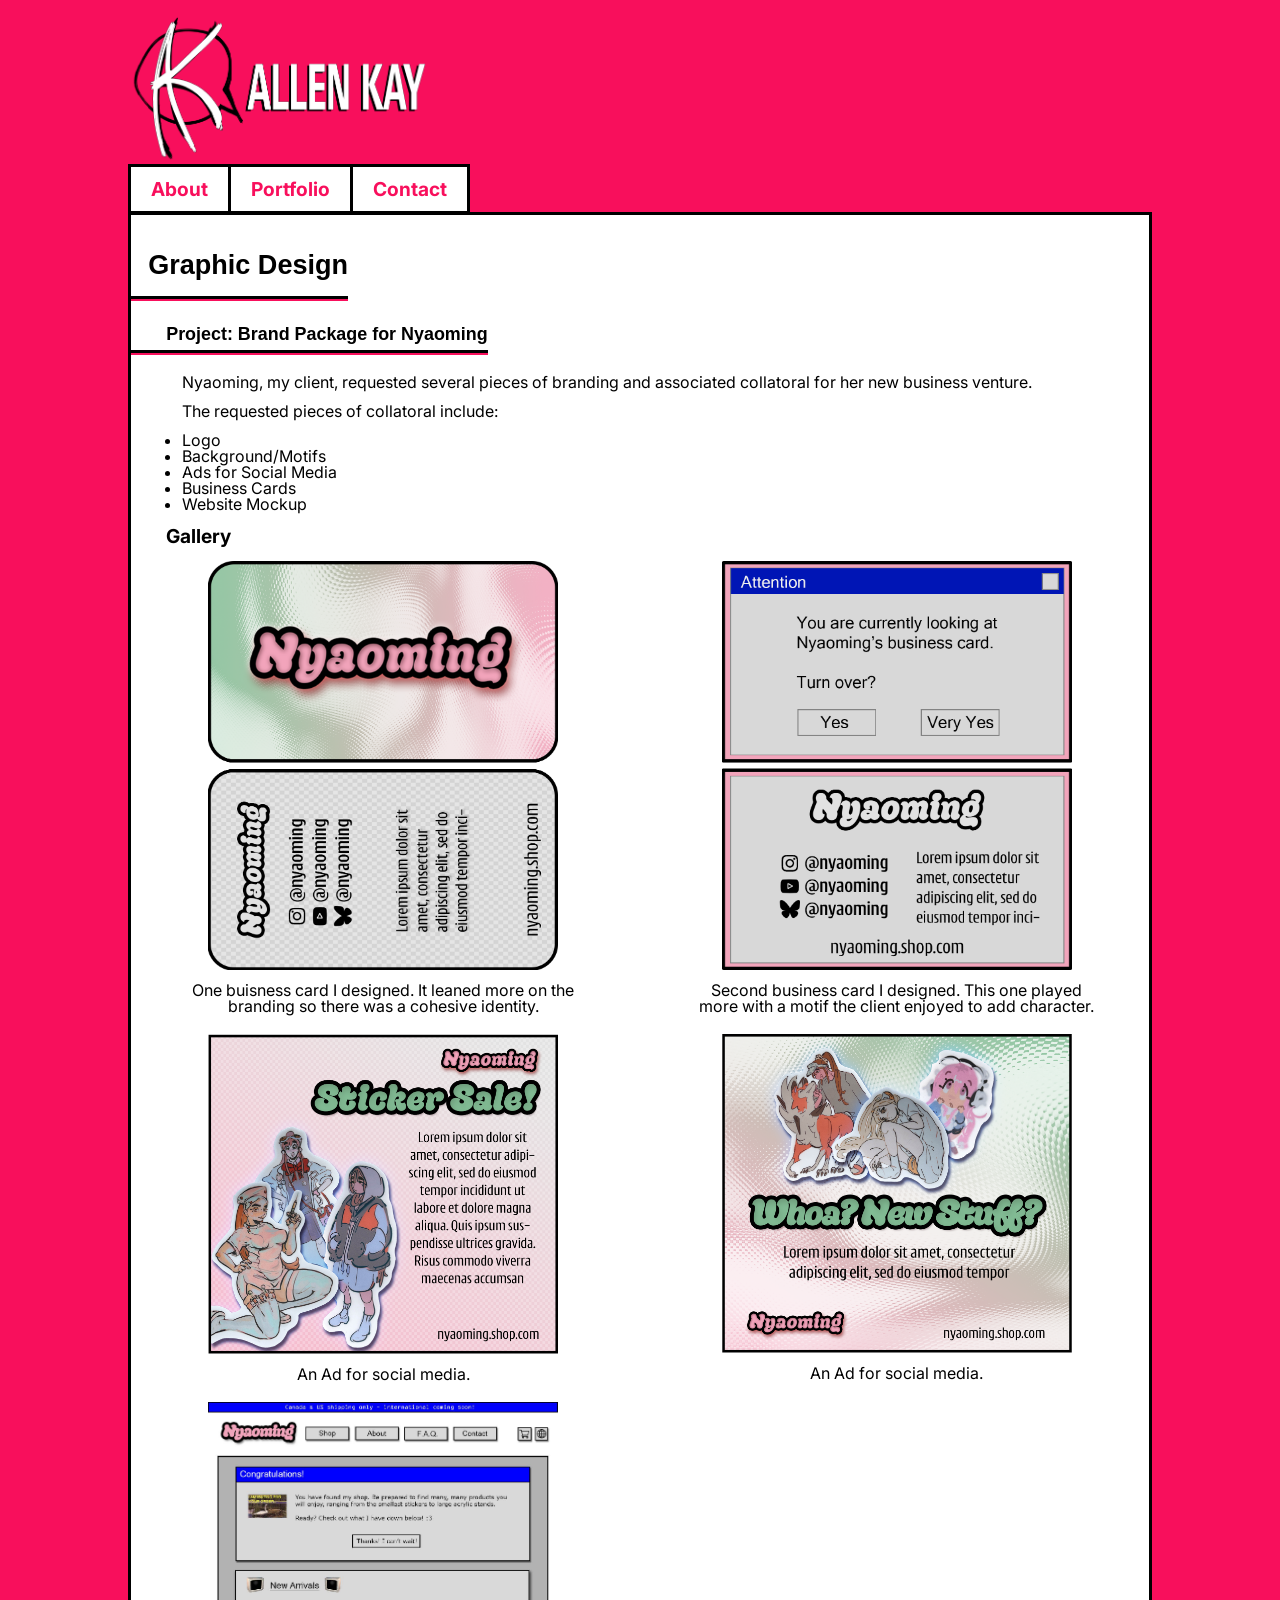
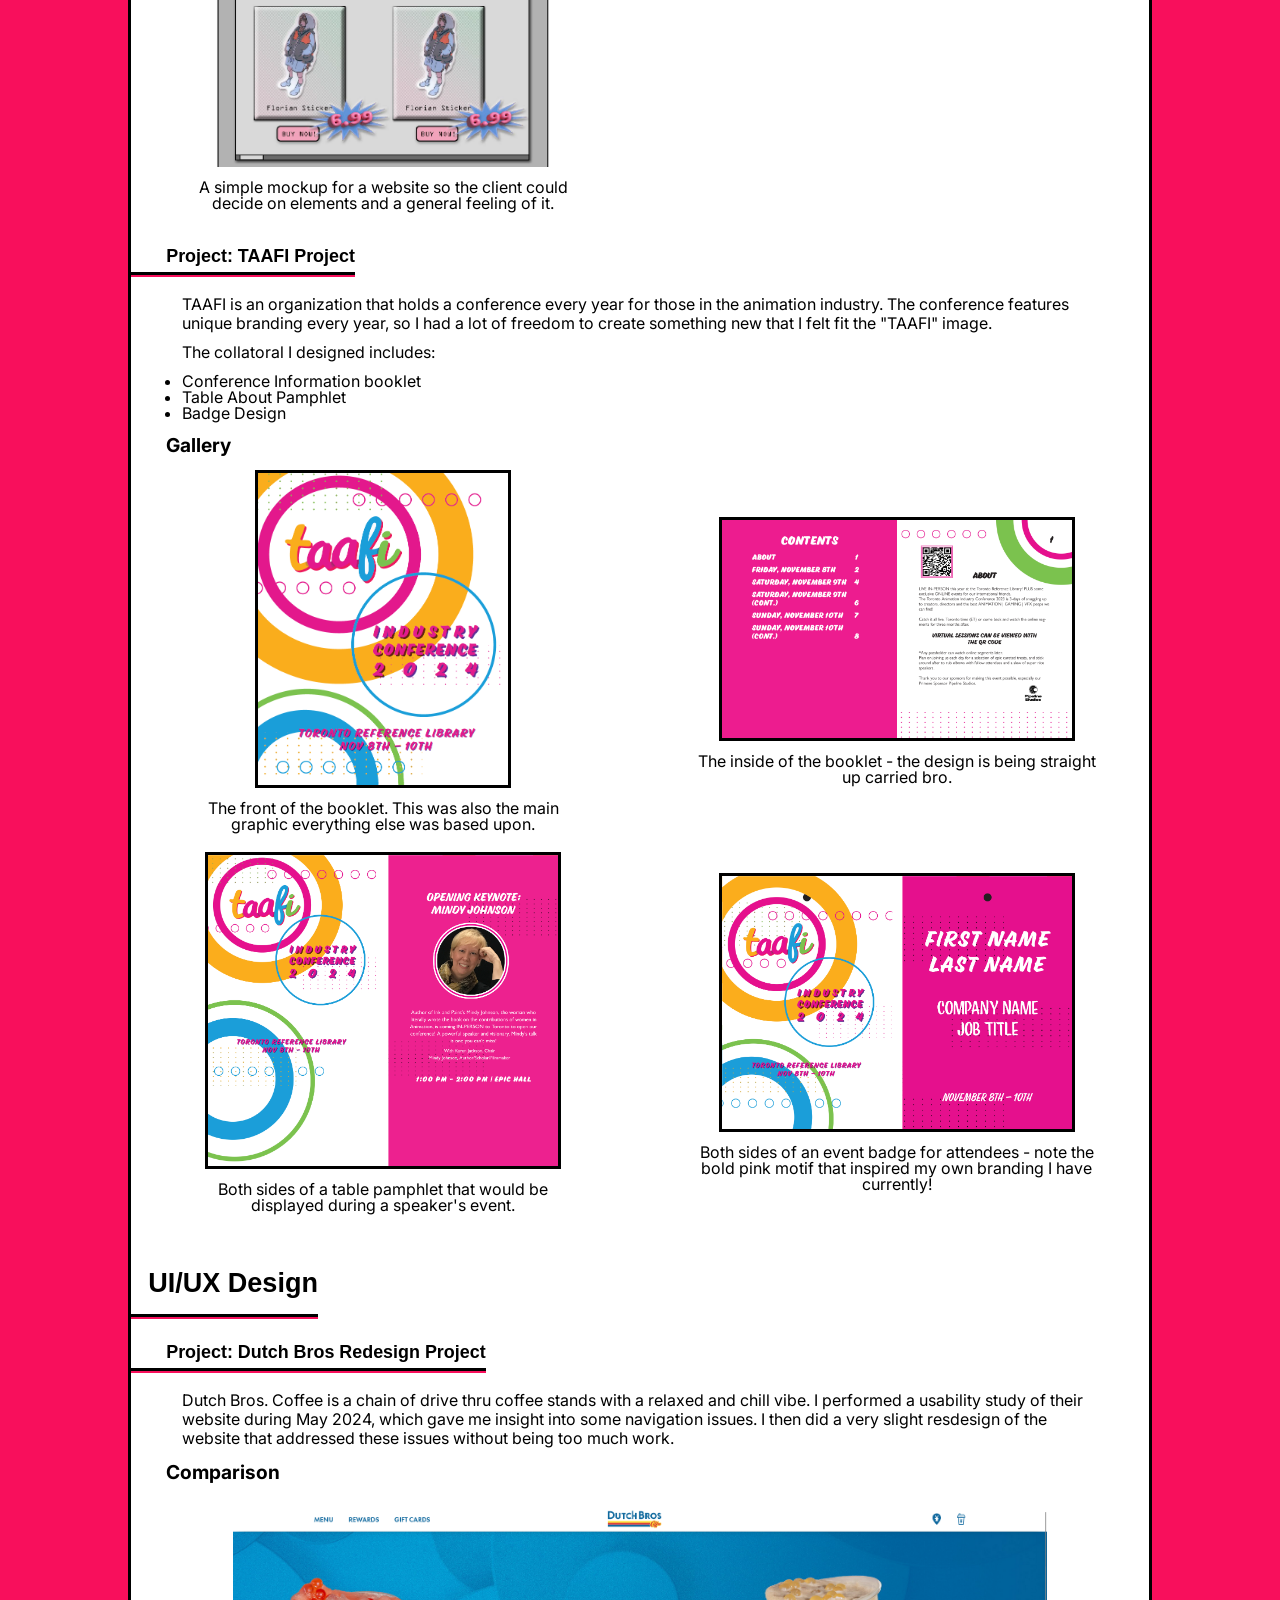
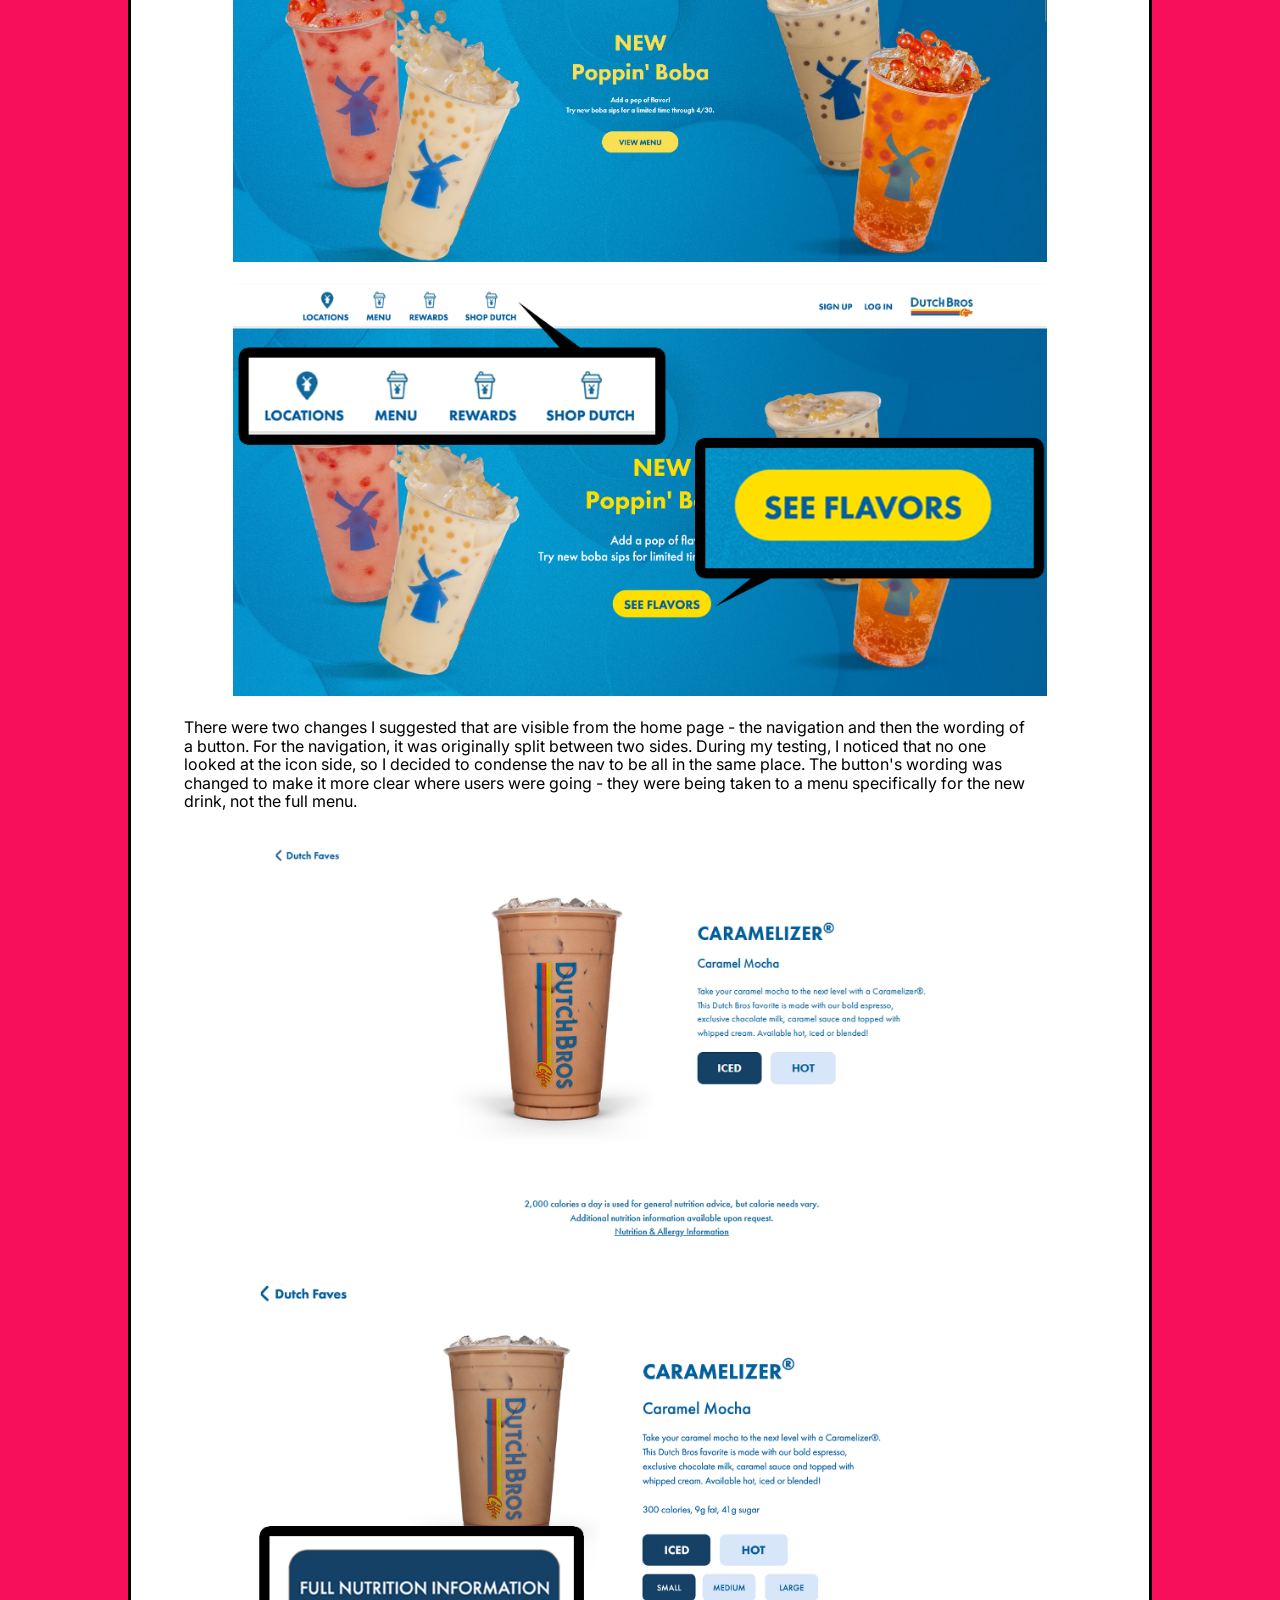
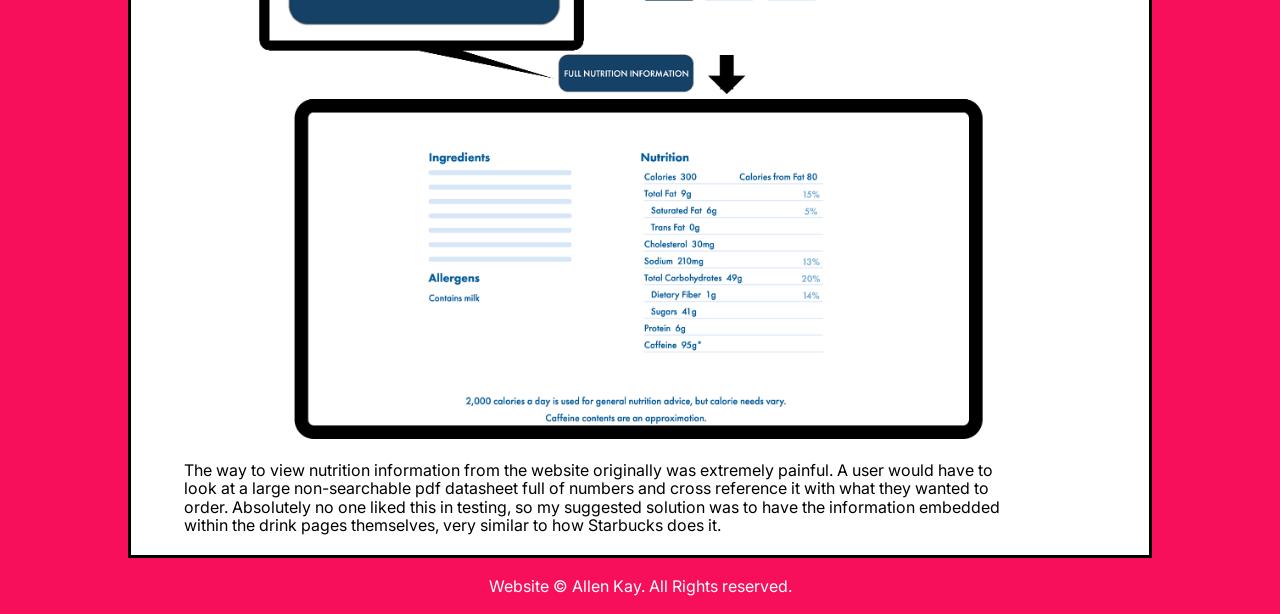
==== portfolio.html @ 6989e26c "updated look" ====
<!DOCTYPE html>
<html lang="en">

<head>
    <!-- basic meta tags -->
    <title>Allen's oKay Portfolio Site</title>
    <meta charset="utf-8">
    <meta name="viewport" content="width=device-width, initial scale=1.0">
    <meta name="author" content="allen jordan">
    <meta name="copyright" content="allen jordan">
    <meta name="date" content="December 5th, 2025">
    <!-- SEO meta tags -->
    <meta name="description" content="Hi! My name is Allen Kay, and this is my portfolio site. Thanks for looking!">
    <meta name="url" content="">
    <meta name="robots" content="noindex, nofollow">
    <!-- OG tags -->
    <meta property="og:url" content="">
    <meta property="og:type" content="article">
    <meta property="og:title" content="Allen's Portfolio">
    <meta property="og:description"
        content="Hi! My name is Allen Kay, and this is my portfolio site. Thanks for looking!">
    <!-- links -->
    <link href="styles.css" rel="stylesheet">
    <link href="images/favicon.png" rel="icon" type="image/x-icon">
</head>

<body>
    <h1>Allen's oKayy Portfolio Site</h1>
    <header>
        <nav>
            <a href="index.html"><img src="images/Logo.png" alt="text logo that reads allen kay"></a>
            <ul id="headerButtons">
                <li> <a href="index.html">About</a></li>
                <li><a href="portfolio.html">Portfolio</a></li>
                <li><a href="contact.html">Contact</a></li>
            </ul>
        </nav>
    </header>
    <main>
        <section id="graphicDesign">
            <button class="BigBoy">
                <h2>Graphic Design</h2>
            </button>
            <section id="Nyaoming" class="portfolio">
                <button class="SmallBoy">
                    <h3>Project: Brand Package for Nyaoming</h3>
                </button>
                <div class="projCon">
                    <p>Nyaoming, my client, requested several pieces of branding and associated collatoral for her new
                        business venture.</p>
                    <p>The requested pieces of collatoral include:</p>
                    <ul>
                        <li>Logo</li>
                        <li>Background/Motifs</li>
                        <li>Ads for Social Media</li>
                        <li>Business Cards</li>
                        <li>Website Mockup</li>
                    </ul>
                    <section>
                        <h4>Gallery</h4>
                        <div class="gallery" id="nyaGallery">
                            <figure id="B1">
                                <img src="images/Business1by2.png"
                                    alt="Front and back side of a buisness card for Nyaoming.">
                                <figcaption>One buisness card I designed. It leaned more on the branding so there was a
                                    cohesive identity.</figcaption>
                            </figure>
                            <figure id="B2">
                                <img src="images/Business2by2.png"
                                    alt="Front and back side of a buisness card for Nyaoming.">
                                <figcaption>Second business card I designed. This one played more with a motif the
                                    client
                                    enjoyed to add character.</figcaption>
                            </figure>
                            <figure id="AD1">
                                <img src="images/ad1.png"
                                    alt="an ad for social media showcasing stickers and declaring a sale.">
                                <figcaption> An Ad for social media.</figcaption>
                            </figure>
                            <figure>
                                <img src="images/ad2.png"
                                    alt="an ad for social media showcasing stickers and declaring a sale">
                                <figcaption>An Ad for social media.</figcaption>
                            </figure>
                            <figure>
                                <img src="images/WebsiteNya.png" alt="a mockup of a simple website">
                                <figcaption>A simple mockup for a website so the client could decide on elements and a
                                    general feeling of it.</figcaption>
                            </figure>
                        </div>
                    </section>
                </div>
            </section>
        </section>
        <section id="TAAFI" class="portfolio">
            <button class="SmallBoy">
                <h3>Project: TAAFI Project</h3>
            </button>
            <div class="projCon">
                <p>TAAFI is an organization that holds a conference every year for those in the animation industry.
                    The conference features unique branding every year, so I had a lot of freedom to create
                    something new that I felt fit the "TAAFI" image.</p>
                <p>The collatoral I designed includes:</p>
                <ul>
                    <li>Conference Information booklet</li>
                    <li>Table About Pamphlet</li>
                    <li>Badge Design</li>
                </ul>
                <section>
                    <h4>Gallery</h4>
                    <div class="gallery" id="taafi">
                        <figure id="taafiFront">
                            <img src="images/frontTaafi.png"
                                alt="An image featuring colorful graphics advertising TAAFI's 2024 industry conference.">
                            <figcaption> The front of the booklet. This was also the main graphic everything else
                                was based upon.</figcaption>
                        </figure>
                        <figure id="taafiInside">
                            <img src="images/taffiinside.png"
                                alt="inside of a booklet. there's information for TAAFI's industry conference on the pages">
                            <figcaption>The inside of the booklet - the design is being straight up carried bro.
                            </figcaption>
                        </figure>
                        <figure>
                            <img src="images/tablepam.png"
                                alt="two images showing both sides of a table pamphlet for TAAFI">
                            <figcaption>Both sides of a table pamphlet that would be displayed during a speaker's
                                event.</figcaption>
                        </figure>
                        <figure>
                            <img src="images/badged.png"
                                alt="two sides of an event badge. one side has colorful circles, while the other side is a bold pink with white sample text.">
                            <figcaption>Both sides of an event badge for attendees - note the bold pink motif that
                                inspired my own branding I have currently!</figcaption>
                        </figure>
                    </div>
                </section>
            </div>
        </section>
        <section id="UIDesign">
            <button class="BigBoy">
                <h2>UI/UX Design</h2>
            </button>
            <section id="dutchBros" class="portfolio">
                <button class="SmallBoy">
                    <h3>Project: Dutch Bros Redesign Project</h3>
                </button>
                <div class="projCon">
                    <p>Dutch Bros. Coffee is a chain of drive thru coffee stands with a relaxed and chill vibe. I
                        performed
                        a usability study of their website during May 2024, which gave me insight into some navigation
                        issues. I then did a very slight resdesign of the website that addressed these issues without
                        being
                        too much work.</p>
                    <section>
                        <h4>Comparison</h4>
                        <div class="comparison" id="dutchBrosComp">
                            <figure id="og1">
                                <img src="images/OgDutch1.png"
                                    alt="Screenshot of the original Dutch Bros website, April 2024. It features the navigation and a large picture advertising popping boba.">
                                <img src="images/DutchEdit11 copy.png"
                                    alt="Screenshot of an edited version of the above screenshot.">
                                <figcaption>There were two changes I suggested that are visible from the home page - the
                                    navigation and then the wording of a button. For the navigation, it was originally
                                    split
                                    between two sides. During my testing, I noticed that no one looked at the icon side,
                                    so
                                    I decided to condense the nav to be all in the same place. The button's wording was
                                    changed to make it more clear where users were going - they were being taken to a
                                    menu
                                    specifically for the new drink, not the full menu. </figcaption>
                            </figure>
                            <figure>
                                <img src="images/ogDutch22.png"
                                    alt="Screenshot of the original Dutch Bros website, April 2024. It features their drink the Caramelizer.">
                                <img src="images/DutchEdit222.png"
                                    alt="Screenshot of an edited version of the above screenshot. It features new options for selecting buttons underneath the Caramelizer.">
                                <figcaption>The way to view nutrition information from the website originally was
                                    extremely
                                    painful. A user would have to look at a large non-searchable pdf datasheet full of
                                    numbers and cross reference it with what they wanted to order. Absolutely no one
                                    liked
                                    this in testing, so my suggested solution was to have the information embedded
                                    within
                                    the drink pages themselves, very similar to how Starbucks does it.</figcaption>
                            </figure>
                        </div>
                    </section>
                </div>
            </section>
        </section>
    </main>
    <footer>
        <small>Website © Allen Kay. All Rights reserved.</small>
    </footer>
</body>

</html>
---- styles.css ----
/* import fonts */
@import url('https://fonts.googleapis.com/css2?family=Inter:ital,opsz,wght@0,14..32,100..900;1,14..32,100..900&display=swap');


/* http://meyerweb.com/eric/tools/css/reset/ 
   v2.0 | 20110126
   License: none (public domain)
*/

html,
body,
div,
span,
applet,
object,
iframe,
h1,
h2,
h3,
h4,
h5,
h6,
p,
blockquote,
pre,
a,
abbr,
acronym,
address,
big,
cite,
code,
del,
dfn,
em,
img,
ins,
kbd,
q,
s,
samp,
small,
strike,
strong,
sub,
sup,
tt,
var,
b,
u,
i,
center,
dl,
dt,
dd,
ol,
ul,
li,
fieldset,
form,
label,
legend,
table,
caption,
tbody,
tfoot,
thead,
tr,
th,
td,
article,
aside,
canvas,
details,
embed,
figure,
figcaption,
footer,
header,
hgroup,
menu,
nav,
output,
ruby,
section,
summary,
time,
mark,
audio,
video {
    margin: 0;
    padding: 0;
    border: 0;
    font-size: 100%;
    font: inherit;
    vertical-align: baseline;
}

/* HTML5 display-role reset for older browsers */
article,
aside,
details,
figcaption,
figure,
footer,
header,
hgroup,
menu,
nav,
section {
    display: block;
}

body {
    line-height: 1;
}

ol,
ul {
    list-style: none;
}

blockquote,
q {
    quotes: none;
}

blockquote:before,
blockquote:after,
q:before,
q:after {
    content: '';
    content: none;
}

table {
    border-collapse: collapse;
    border-spacing: 0;
}

/* end of reset */

/* start of my code */

/* universal styles */

/* base styles */
:root {
    --white: white;
    --pink: #f80f5c;
}

html {
    font-family: "Inter", sans-serif;
}

h1 {
    visibility: hidden;
    height: 0;
    width: 0;
}

/* body styles */

body {
    background-color: var(--pink);
}

main {
    background-color: var(--white);
    border: 3px black solid;
    margin: -3px auto 0 auto;
}

/* header styles */

#headerButtons {
    display: flex;
    flex-direction: row;
}

#headerButtons li:nth-of-type(2) {
    margin: 0 -3px;
}

#headerButtons li a {
    color: var(--pink);
    text-decoration: none;
    font-weight: bold;
    background-color: var(--white);
    padding: 10px 20px;
    border: solid 3px black;
    transition: all 0.3s;
}


/* header pseudo styles */

#headerButtons li a:hover {
    background-color: var(--pink);
    color: var(--white);
}

#headerButtons li a:focus {
    background-color: var(--pink);
    color: var(--white);
}

#headerButtons li a:target {
    background-color: var(--pink);
    color: var(--white);
}

/* main content styles */

h2 {
    font-weight: bold;
    color: black;
}

/* Portfolio Specific */

.portfolio p {
    text-align: left;
    max-width: none;
}

/* Buttons */

/* drop down buttons */
.BigBoy,
.SmallBoy {
    background-color: white;
    border: none;
    display: block;
    font-weight: bold;
    cursor: pointer;
    border-bottom: black solid 3px;
    filter: drop-shadow(0px 2px 0px var(--pink));
}

.BigBoy {
    font-size: 1.3em;
    padding: 5px 0 5px 25px;
    margin: 20px 0;
}

.SmallBoy {
    font-size: 1.12em;
    padding: 5px 0 5px 40px;
    margin: 20px 0;
}

/* contact button */

#contact button {
    color: var(--pink);
    background-color: var(--white);
    border: 3px black solid;
    font-weight: bold;
    font-size: 1.2em;
    padding: 10px 20px;
    cursor: pointer;
    transition: all 0.2s;
    display: block;
    margin: 0 auto;
}

#contact button:hover {
    background-color: var(--pink);
    color: var(--white);
}

/* contact social a */

#contact .social {
    transition: all 0.2s;
}

#contact .social:hover {
    filter: drop-shadow(3px 3px 0 var(--pink))
}

/* list elements */

main ul {
    margin: 0 auto;
    display: flex;
    flex-direction: column;
    align-items: left;
}

main li {
    list-style-type: disc;
    list-style-position: outside;
    margin-left: 300px;
}

/* gallery */

h4 {
    font-size: 1.2em;
    margin: 15px 0 15px 50px;
    font-weight: bold;
}

/* gallery styles */

.gallery {
    display: grid;
    grid-template-columns: auto auto;
    grid-template-rows: auto auto auto;
    justify-items: center;
    align-items: center;
}

#TAAFI img {
    border: 3px solid black;
}


/* comparison styles */


.comparison figure {
    margin: 0 auto;
}

.comparison img {
    max-width: 100%;
    border-bottom: 0;
}

.comparison figure img {
    padding: 10px 0;

}

.comparison figcaption {
    text-align: left;
    padding: 10px 20px 20px 0;
    line-height: 1.15;
    margin-left: -6%;
}


/* footer styles */

footer {
    text-align: center;
    color: var(--white);
}

/* Portfolio Button Functionality */

/* .portfolio {
    display: none;
}

.projCon {
    display: none;
} */


/* mobile styles */

@media screen and (width <=550px) {

    /* header styles */
    /* nav styles */

    nav {
        min-width: 300px;
        max-width: 400px;
        margin: 0 auto;
        display: flex;
        flex-direction: column;
    }

    /* nav button styles */

    img[src="images/Logo.png"] {
        max-width: 100%;
        margin: 15px auto;
    }

    #headerButtons {
        margin: 0 auto;
    }

    #headerButtons li a {
        font-size: 1.2em;
    }

    /* main styles */

    main {
        min-width: 350px;
        max-width: 410px;
        margin-top: 12px;
    }

    #about,
    #contact {
        display: flex;
        flex-direction: column-reverse;
    }

    #aboutT,
    #contactT {
        padding: 10px;
    }

    h2 {
        font-size: 1.3em;
        max-width: 350px;
        margin: 10px auto;
    }

    p {
        max-width: 350px;
        margin: 10px auto;
        line-height: 1.2em;
    }

    /* about & contact img styles */

    #about img,
    #contact img {
        margin: 20px auto;
        width: 90%;
    }

    #socialink {
        display: flex;
        align-items: center;
        justify-content: center;
    }

    #contact .social {
        width: 75px;
        padding: 0 10px;
    }

    /* Buttons */

    /* idk man what bunnton is this again  */

    #contact button {
        color: var(--pink);
        background-color: var(--white);
        border: 3px black solid;
        font-weight: bold;
    }

    /* Case study content */

    .portfolio p {
        text-align: left;
        margin: 10px 0 10px 50px;
    }

    /* list elements */

    main li {
        margin-left: 65px;
    }

    /* gallery content */

    .gallery {
        display: flex;
        flex-direction: column;
    }

    .gallery figure {
        width: 90%;
        padding: 10px;
    }

    figcaption {
        padding: 5px;
        text-align: center;
    }

    .gallery img {
        width: 100%;
    }

    /* comparison styles */

    .comparison figcaption {
        margin-left: 50px;
    }

    /* footer styles */

    footer {
        padding: 20px 0;
    }

}

/* Medium Styles */

@media screen and (width >=551px) and (width <=1000px) {

    /* header styles */
    /* nav styles */

    nav {
        min-width: 300px;
        max-width: 400px;
        margin: 0 auto;
        display: flex;
        flex-direction: column;
    }

    /* nav button styles */

    img[src="images/Logo.png"] {
        max-width: 100%;
        margin: 15px auto;
    }

    #headerButtons {
        margin: 0 auto;
    }

    #headerButtons li a {
        font-size: 1.2em;
    }

    /* main styles */

    main {
        min-width: 400px;
        max-width: 800px;
        margin-top: 12px;
    }

    #about,
    #contact {
        display: flex;
        flex-direction: row-reverse;
    }

    #aboutT,
    #contactT {
        padding: 7%;
    }

    h2 {
        font-size: 1.3em;
        max-width: 350px;
        margin: 10px auto;
    }

    p {
        max-width: 350px;
        margin: 10px auto;
        line-height: 1.2em;
    }

    /* about & contact img styles */

    #about img,
    #contact img {
        margin: 20px auto;
        width: 90%;
    }

    #contact img {
        max-height: 450px;
    }

    #socialink {
        display: flex;
        flex-direction: row;
        align-items: center;
        justify-content: center;
    }

    #contact #socialink img {
        width: 75px;
        margin: 10px;
    }

    /* portfolio styles */

    /* p styles */

    .portfolio p {
        text-align: left;
        max-width: none;
        width: 90%;
    }

    /* list elements */

    main ul {
        width: 90%;
    }

    main li {
        margin: 0;
    }

    /* gallery */

    h4 {
        margin-left: 35px;
    }

    .gallery {
        grid-gap: 10px;
    }

    figure {
        width: 80%;
        text-align: center;
    }

    figcaption {
        padding: 10px 0;
    }

    .gallery img {
        width: 250px;
    }

    #taafiFront img {
        width: 200px;
    }

    /* footer styles */

    footer {
        padding: 20px 0;
    }

}

/* Desktop Styles */

@media screen and (width >=1001px) {

    /* header styles */
    /* nav styles */

    /* nav button styles */

    img[src="images/Logo.png"] {
        width: 300px;
        margin: 15px 0 15px 10%;
    }

    #headerButtons {
        margin-left: 10%;
    }

    #headerButtons li a {
        font-size: 1.2em;
    }

    /* main styles */

    main {
        min-width: 500px;
        max-width: 79.5%;
        margin-top: 13px;
    }

    #about,
    #contact {
        display: flex;
        flex-direction: row-reverse;
    }

    #aboutT,
    #contactT {
        padding: 7%;
    }

    h2 {
        font-size: 1.3em;
        max-width: 350px;
        margin: 10px auto;
    }

    p {
        max-width: 350px;
        margin: 10px auto;
        line-height: 1.2em;
    }

    /* about & contact img styles */

    #about img,
    #contact img {
        margin: 20px auto;
        width: 90%;
        max-width: 500px;
    }

    #socialink {
        display: flex;
        flex-direction: row;
        align-items: center;
        justify-content: center;
    }

    #contact #socialink img {
        width: 75px;
        margin: 10px;
    }

    /* social media buttons */

    /* portfolio stuff */

    /* Buttons */

    .BigBoy {
        padding-left: 17px;
    }

    .SmallBoy {
        padding-left: 35px;
    }

    /* list items */

    main ul {
        width: 90%;
    }

    main li {
        margin: 0;
    }

    /* the paragraph. */

    .portfolio p {
        width: 90%;
    }

    /* gallery */

    h4 {
        margin-left: 35px;
    }

    .gallery {
        grid-gap: 10px;
    }

    figure {
        width: 80%;
        text-align: center;
    }

    figcaption {
        padding: 10px 0;
    }

    .gallery img {
        width: 350px;
    }
    
    #taafiFront img {
        width: 250px;
    }

    /* footer styles */

    footer {
        padding: 20px 0;
    }

}

/* Stupid thicc Styles */

@media screen and (width > 1300px) {

    /* body styles */

    body {
        max-width: 1800px;
        margin: 0 auto;
    }

    /* nav styles */

    nav {
        max-width: 90%;
        margin: 0 auto;
    }

    img[src="images/Logo.png"] {
        width: 300px;
        margin: 15px 0 15px -3px;
    }

    #headerButtons {
        margin-left: -3px;
    }

    #headerButtons li a {
        font-size: 1.2em;
    }

    /* main styles */

    main {
        max-width: 90%;
        margin-top: 13px;
        justify-content: center;
    }

    #about img,
    #contact img {
        margin: 20px 0;
    }

    /* gallery */

    .gallery {
        grid-template-columns: auto auto auto;
        grid-template-rows: auto auto auto;
        justify-items: center;
        align-items: center;
    }

    .gallery img {
        width: 100%;
    }

}
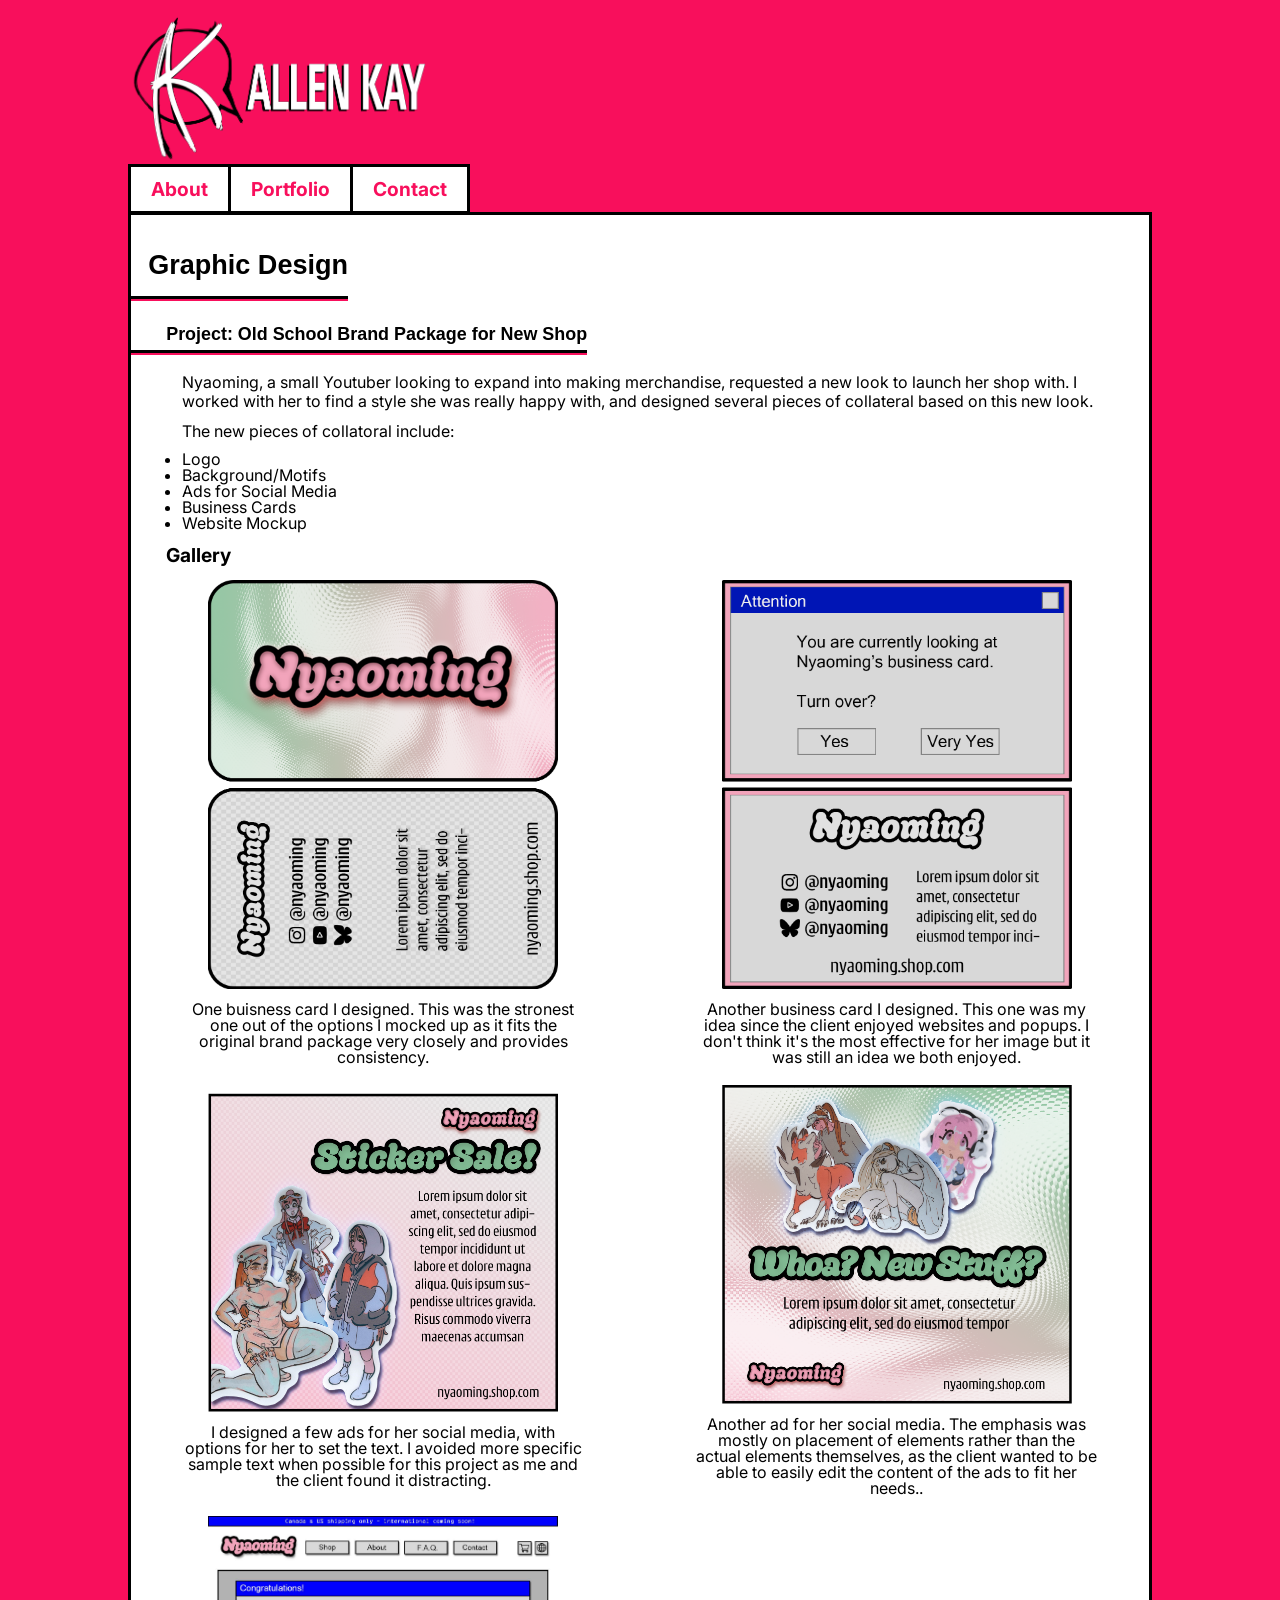
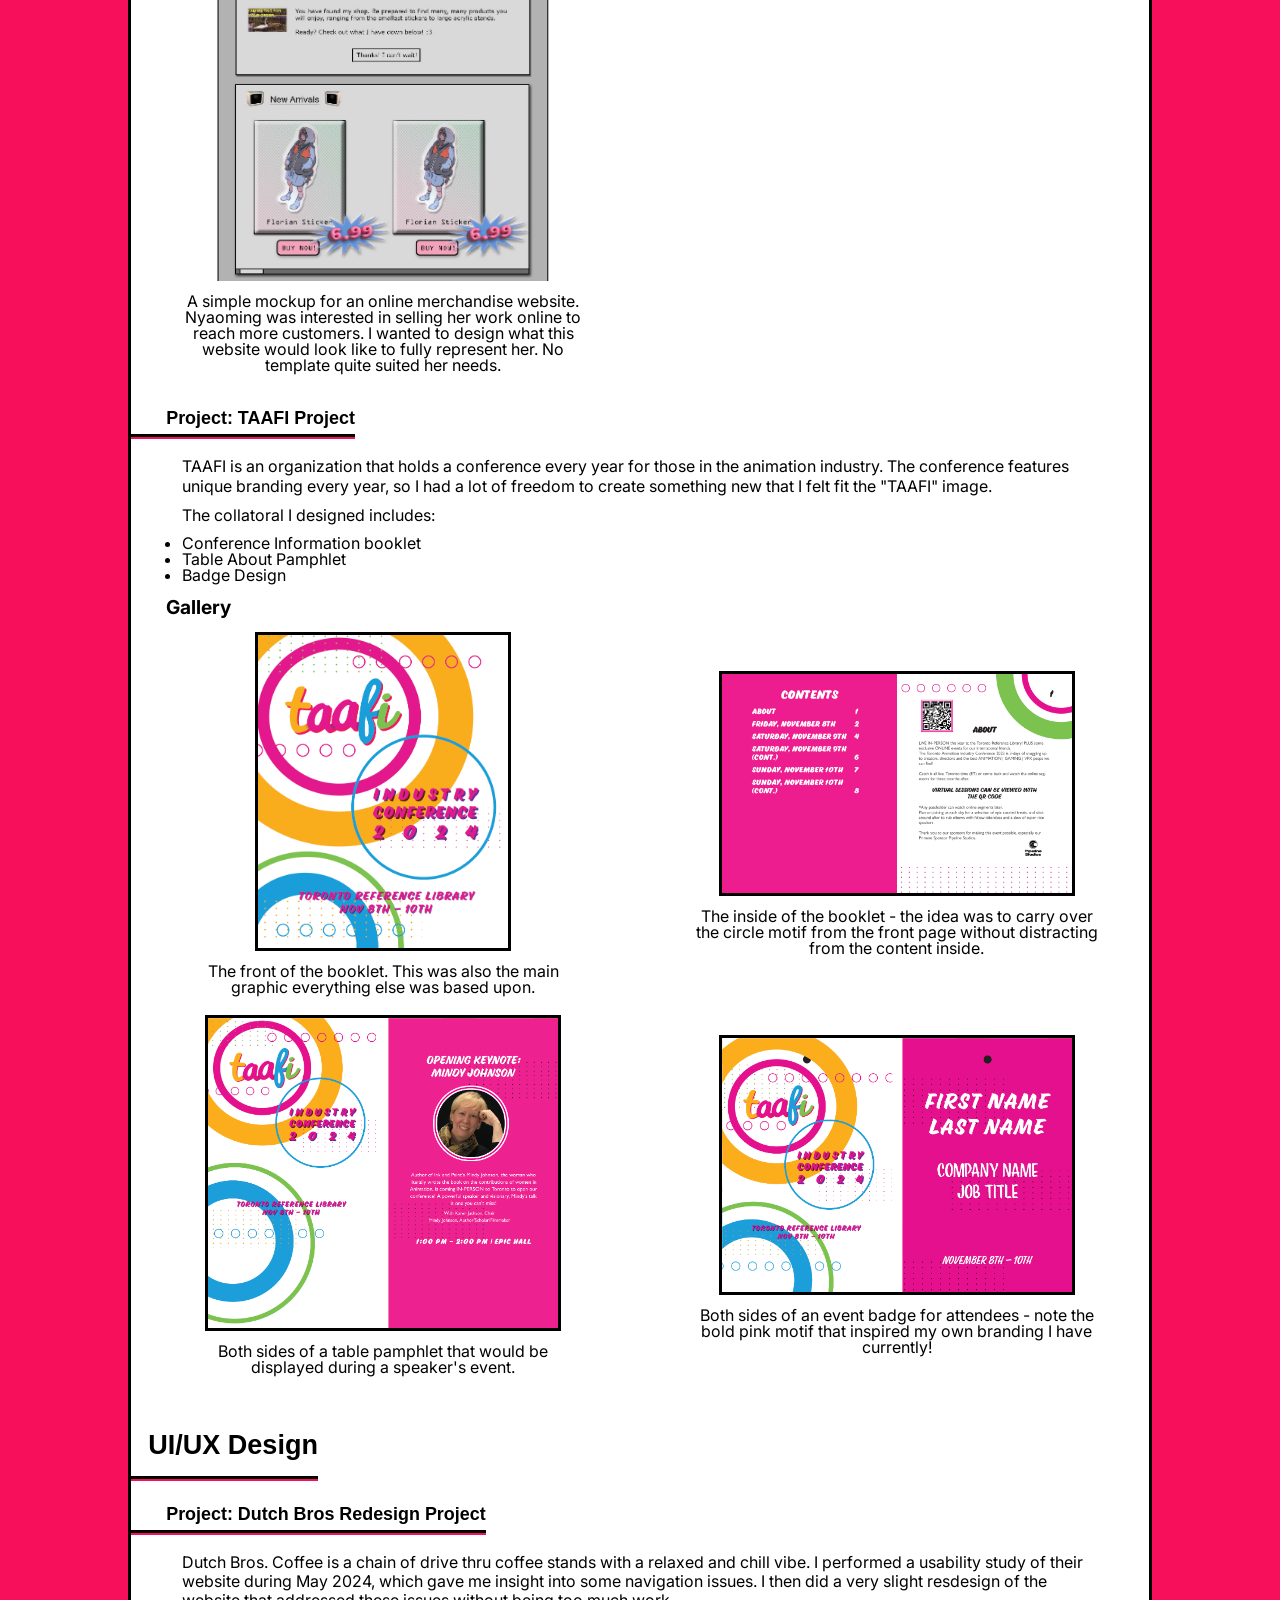
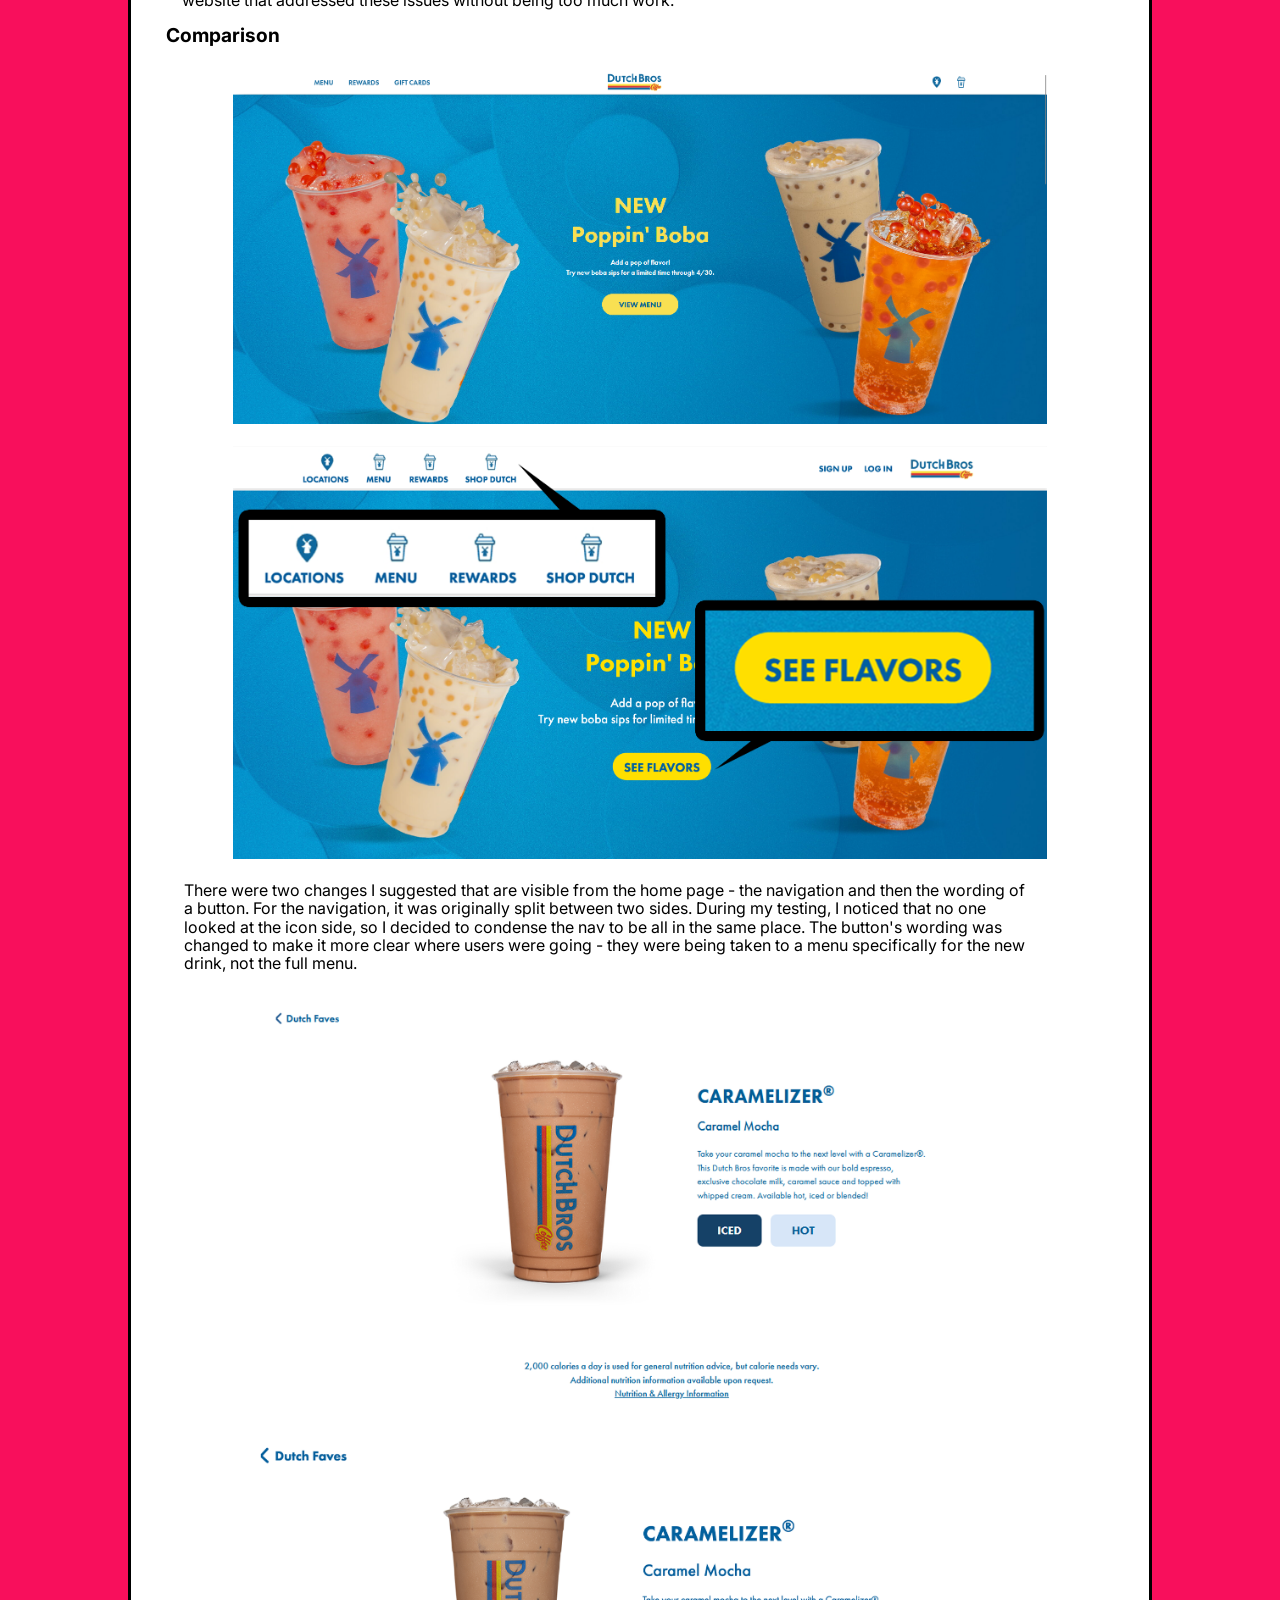
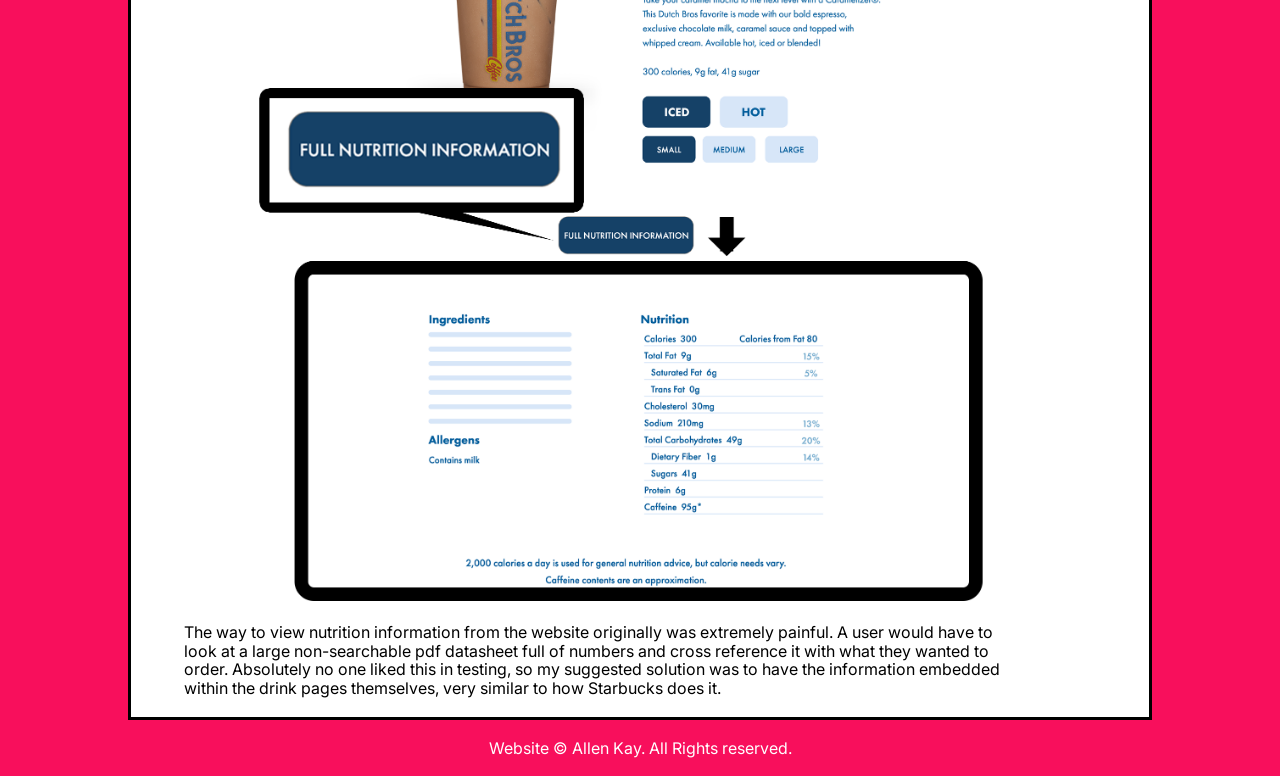
==== commit 41d84eeb: "updates" ====
--- a/portfolio.html
+++ b/portfolio.html
@@ -22,6 +22,7 @@
     <!-- links -->
     <link href="styles.css" rel="stylesheet">
     <link href="images/favicon.png" rel="icon" type="image/x-icon">
+    <script src="script.js"></script>
 </head>
 
 <body>
@@ -43,12 +44,11 @@
             </button>
             <section id="Nyaoming" class="portfolio">
                 <button class="SmallBoy">
-                    <h3>Project: Brand Package for Nyaoming</h3>
+                    <h3>Project: Old School Brand Package for New Shop</h3>
                 </button>
                 <div class="projCon">
-                    <p>Nyaoming, my client, requested several pieces of branding and associated collatoral for her new
-                        business venture.</p>
-                    <p>The requested pieces of collatoral include:</p>
+                    <p>Nyaoming, a small Youtuber looking to expand into making merchandise, requested a new look to launch her shop with. I worked with her to find a style she was really happy with, and designed several pieces of collateral based on this new look.</p>
+                    <p>The new pieces of collatoral include:</p>
                     <ul>
                         <li>Logo</li>
                         <li>Background/Motifs</li>
@@ -62,30 +62,26 @@
                             <figure id="B1">
                                 <img src="images/Business1by2.png"
                                     alt="Front and back side of a buisness card for Nyaoming.">
-                                <figcaption>One buisness card I designed. It leaned more on the branding so there was a
-                                    cohesive identity.</figcaption>
+                                <figcaption>One buisness card I designed. This was the stronest one out of the options I mocked up as it fits the original brand package very closely and provides consistency.</figcaption>
                             </figure>
                             <figure id="B2">
                                 <img src="images/Business2by2.png"
                                     alt="Front and back side of a buisness card for Nyaoming.">
-                                <figcaption>Second business card I designed. This one played more with a motif the
-                                    client
-                                    enjoyed to add character.</figcaption>
+                                <figcaption>Another business card I designed. This one was my idea since the client enjoyed websites and popups. I don't think it's the most effective for her image but it was still an idea we both enjoyed.</figcaption>
                             </figure>
                             <figure id="AD1">
                                 <img src="images/ad1.png"
                                     alt="an ad for social media showcasing stickers and declaring a sale.">
-                                <figcaption> An Ad for social media.</figcaption>
+                                <figcaption> I designed a few ads for her social media, with options for her to set the text. I avoided more specific sample text when possible for this project as me and the client found it distracting.</figcaption>
                             </figure>
                             <figure>
                                 <img src="images/ad2.png"
                                     alt="an ad for social media showcasing stickers and declaring a sale">
-                                <figcaption>An Ad for social media.</figcaption>
+                                <figcaption>Another ad for her social media. The emphasis was mostly on placement of elements rather than the actual elements themselves, as the client wanted to be able to easily edit the content of the ads to fit her needs..</figcaption>
                             </figure>
                             <figure>
                                 <img src="images/WebsiteNya.png" alt="a mockup of a simple website">
-                                <figcaption>A simple mockup for a website so the client could decide on elements and a
-                                    general feeling of it.</figcaption>
+                                <figcaption>A simple mockup for an online merchandise website. Nyaoming was interested in selling her work online to reach more customers. I wanted to design what this website would look like to fully represent her. No template quite suited her needs.</figcaption>
                             </figure>
                         </div>
                     </section>
@@ -118,7 +114,7 @@
                         <figure id="taafiInside">
                             <img src="images/taffiinside.png"
                                 alt="inside of a booklet. there's information for TAAFI's industry conference on the pages">
-                            <figcaption>The inside of the booklet - the design is being straight up carried bro.
+                            <figcaption>The inside of the booklet - the idea was to carry over the circle motif from the front page without distracting from the content inside.
                             </figcaption>
                         </figure>
                         <figure>
--- a/styles.css
+++ b/styles.css
@@ -253,20 +253,22 @@
 
 /* contact button */
 
-#contact button {
+#email {
     color: var(--pink);
     background-color: var(--white);
     border: 3px black solid;
     font-weight: bold;
     font-size: 1.2em;
+    text-decoration: none;
     padding: 10px 20px;
     cursor: pointer;
     transition: all 0.2s;
     display: block;
     margin: 0 auto;
-}
-
-#contact button:hover {
+    width: 105px;
+}
+
+#email:hover {
     background-color: var(--pink);
     color: var(--white);
 }
@@ -446,7 +448,7 @@
 
     /* idk man what bunnton is this again  */
 
-    #contact button {
+    #email {
         color: var(--pink);
         background-color: var(--white);
         border: 3px black solid;
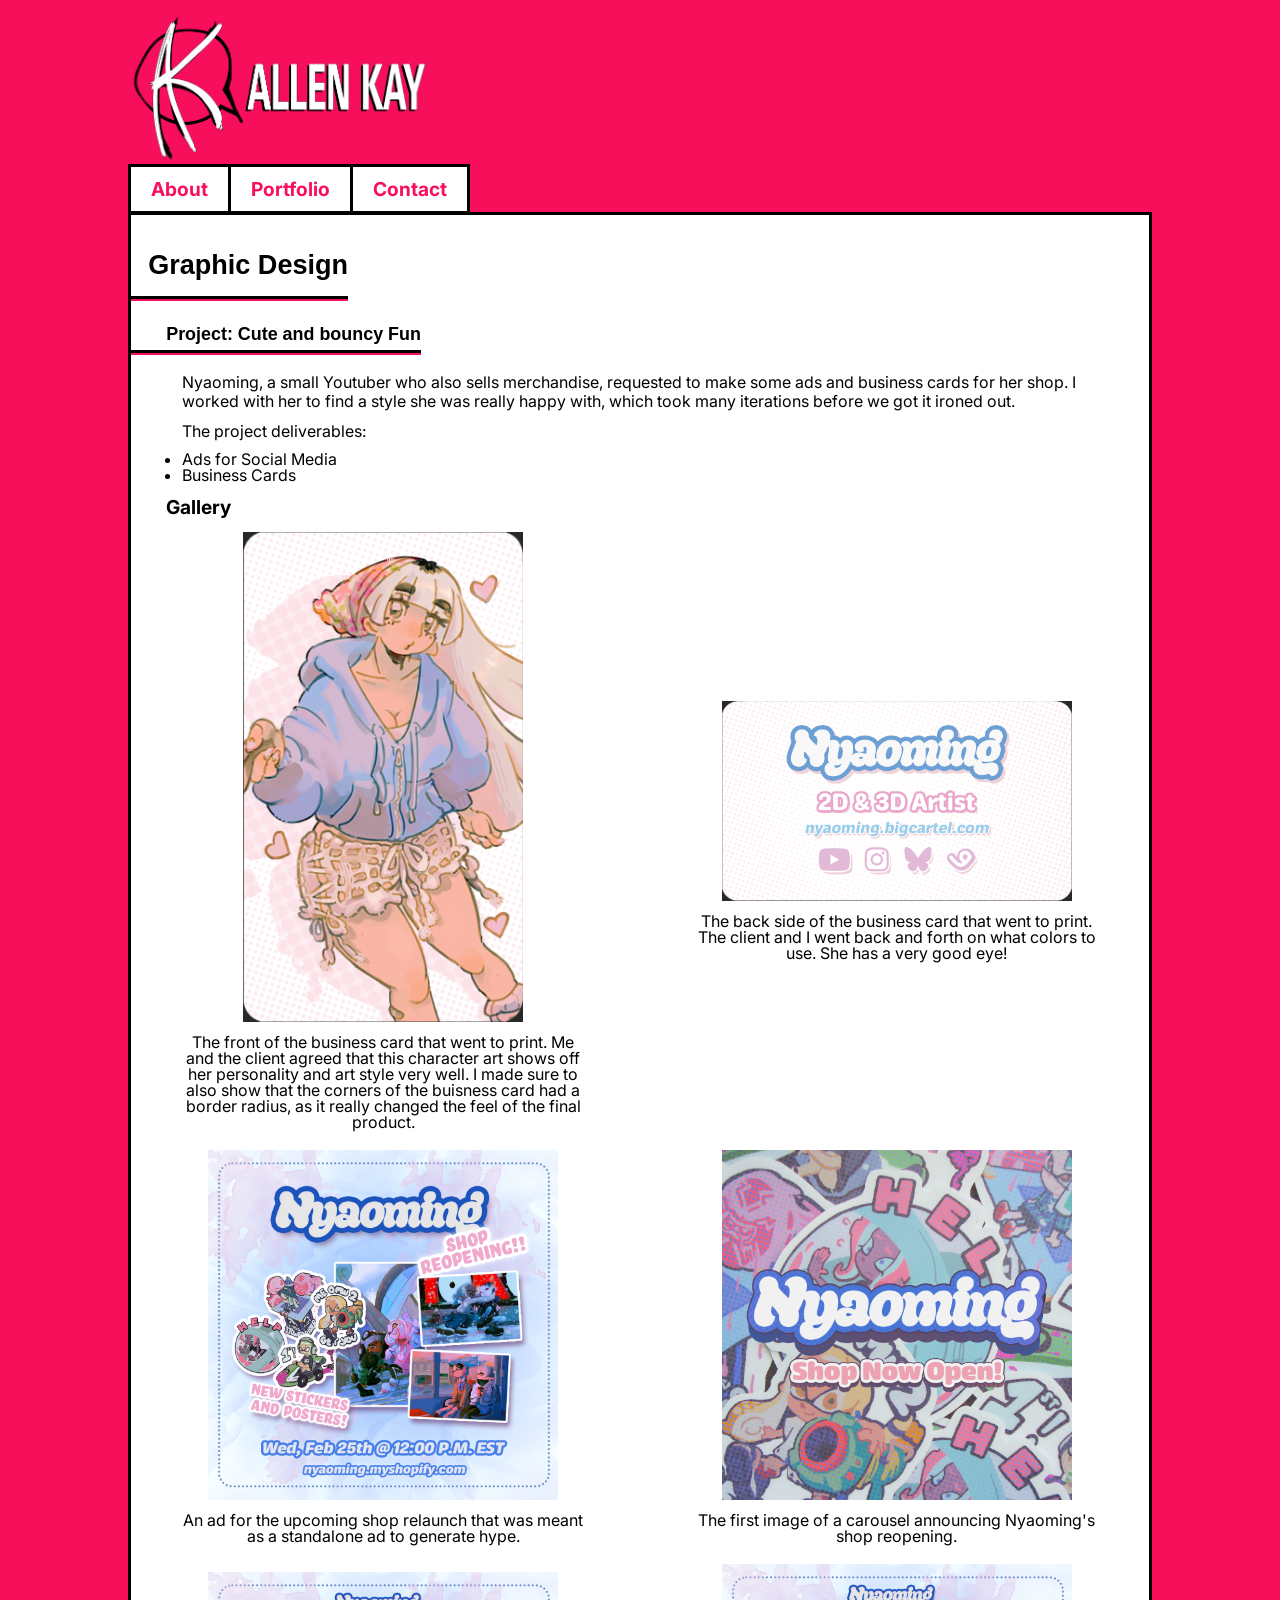
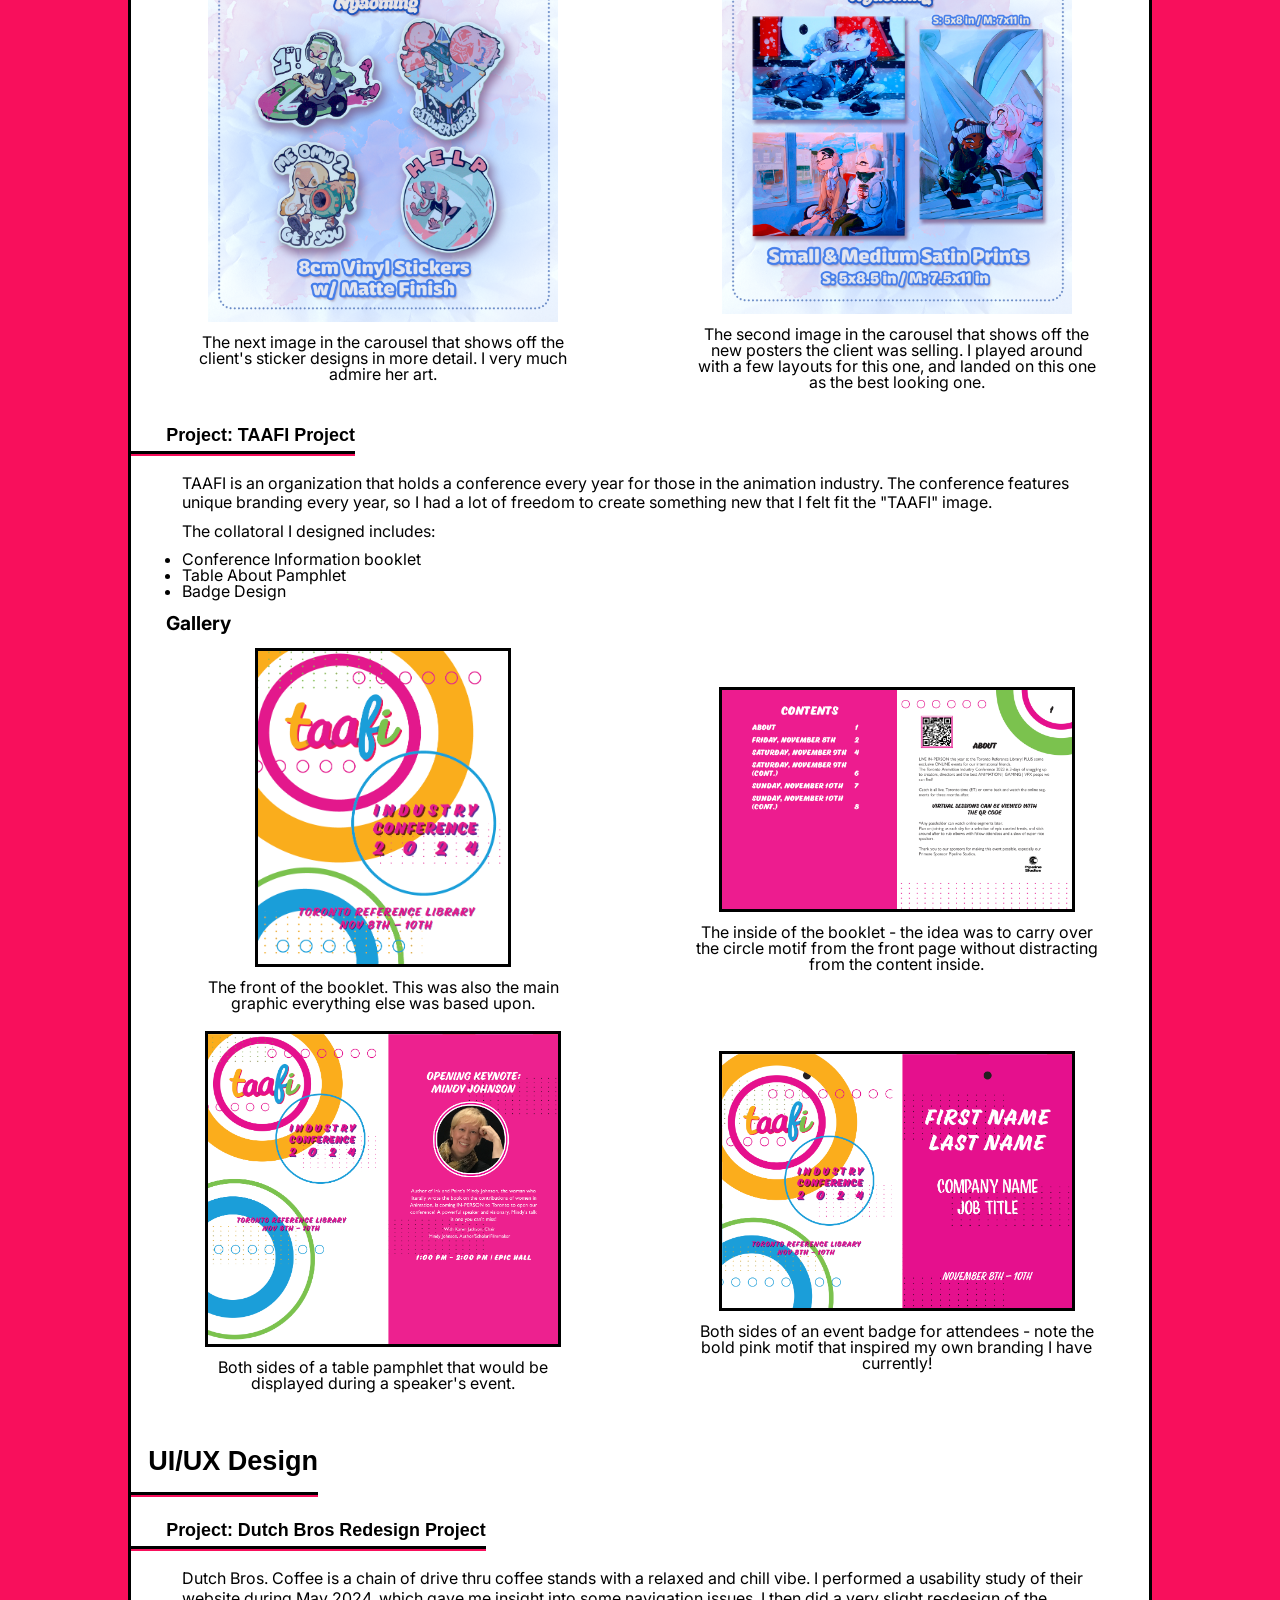
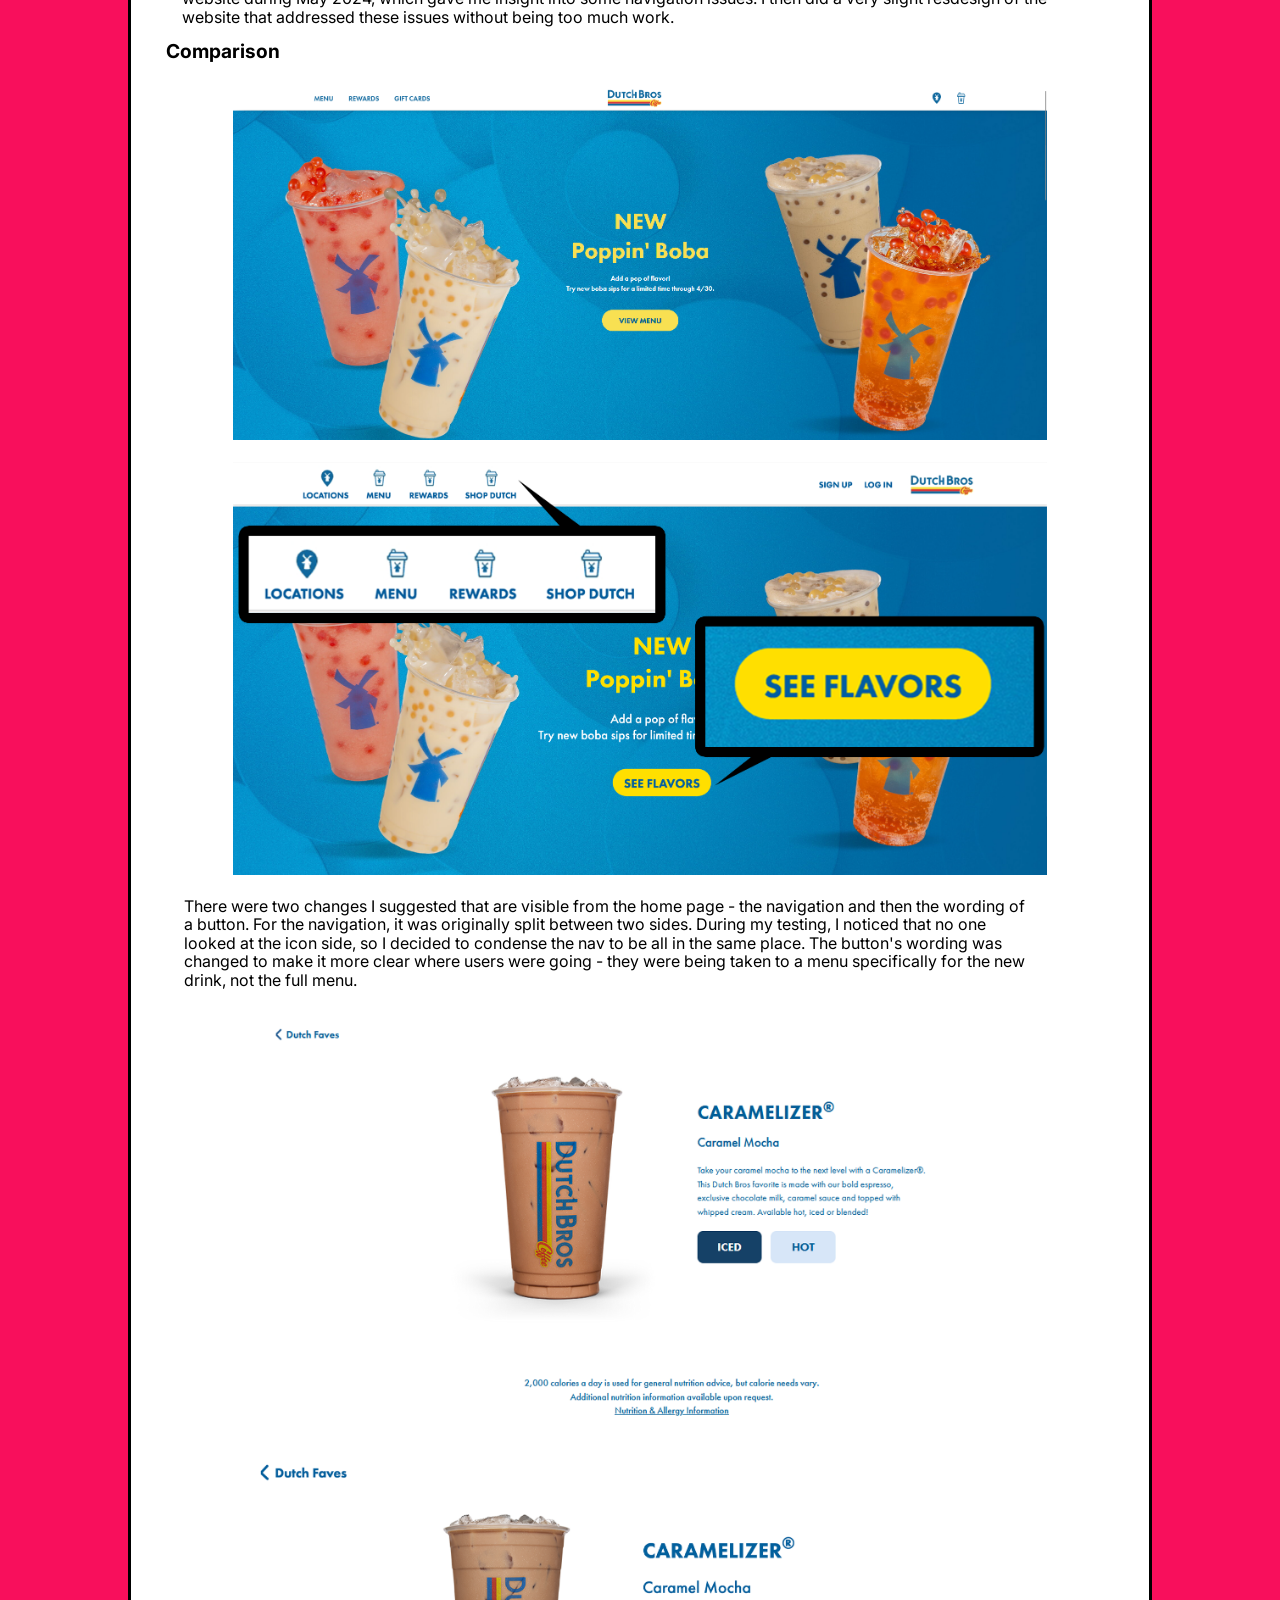
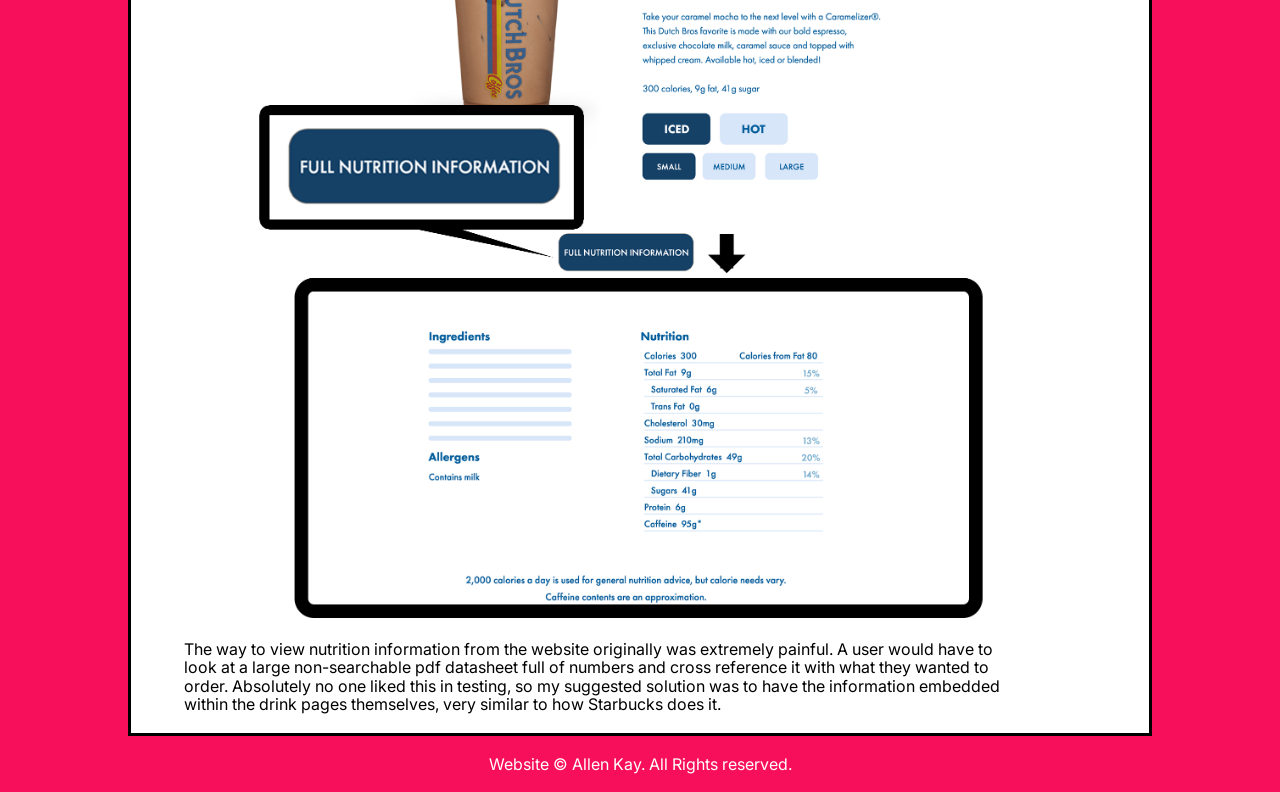
==== commit f0652278: "updates" ====
--- a/portfolio.html
+++ b/portfolio.html
@@ -44,95 +44,113 @@
             </button>
             <section id="Nyaoming" class="portfolio">
                 <button class="SmallBoy">
-                    <h3>Project: Old School Brand Package for New Shop</h3>
+                    <h3>Project: Cute and bouncy Fun</h3>
                 </button>
                 <div class="projCon">
-                    <p>Nyaoming, a small Youtuber looking to expand into making merchandise, requested a new look to launch her shop with. I worked with her to find a style she was really happy with, and designed several pieces of collateral based on this new look.</p>
-                    <p>The new pieces of collatoral include:</p>
+                    <p>Nyaoming, a small Youtuber who also sells merchandise, requested to make some ads and business
+                        cards for her shop. I worked with her to find a style she was really happy with, which took many
+                        iterations before we got it ironed out.</p>
+                    <p>The project deliverables:</p>
                     <ul>
-                        <li>Logo</li>
-                        <li>Background/Motifs</li>
                         <li>Ads for Social Media</li>
                         <li>Business Cards</li>
-                        <li>Website Mockup</li>
                     </ul>
                     <section>
                         <h4>Gallery</h4>
                         <div class="gallery" id="nyaGallery">
-                            <figure id="B1">
-                                <img src="images/Business1by2.png"
-                                    alt="Front and back side of a buisness card for Nyaoming.">
-                                <figcaption>One buisness card I designed. This was the stronest one out of the options I mocked up as it fits the original brand package very closely and provides consistency.</figcaption>
-                            </figure>
-                            <figure id="B2">
-                                <img src="images/Business2by2.png"
-                                    alt="Front and back side of a buisness card for Nyaoming.">
-                                <figcaption>Another business card I designed. This one was my idea since the client enjoyed websites and popups. I don't think it's the most effective for her image but it was still an idea we both enjoyed.</figcaption>
-                            </figure>
-                            <figure id="AD1">
-                                <img src="images/ad1.png"
-                                    alt="an ad for social media showcasing stickers and declaring a sale.">
-                                <figcaption> I designed a few ads for her social media, with options for her to set the text. I avoided more specific sample text when possible for this project as me and the client found it distracting.</figcaption>
-                            </figure>
-                            <figure>
-                                <img src="images/ad2.png"
-                                    alt="an ad for social media showcasing stickers and declaring a sale">
-                                <figcaption>Another ad for her social media. The emphasis was mostly on placement of elements rather than the actual elements themselves, as the client wanted to be able to easily edit the content of the ads to fit her needs..</figcaption>
-                            </figure>
-                            <figure>
-                                <img src="images/WebsiteNya.png" alt="a mockup of a simple website">
-                                <figcaption>A simple mockup for an online merchandise website. Nyaoming was interested in selling her work online to reach more customers. I wanted to design what this website would look like to fully represent her. No template quite suited her needs.</figcaption>
+                            <figure id="frontB">
+                                <img src="images/Front.png"
+                                    alt="Front side of a business card. It features a girl holding out a piece sign.">
+                                <figcaption>The front of the business card that went to print. Me and the client agreed
+                                    that this character art shows off her personality and art style very well. I made
+                                    sure to also show that the corners of the buisness card had a border radius, as it
+                                    really changed the feel of the final product.
+                                </figcaption>
+                            </figure>
+                            <figure id="backB">
+                                <img src="images/back.png"
+                                    alt="Back side of a business card. It shows information for Nyaoming's socials and website.">
+                                <figcaption>The back side of the business card that went to print. The client and I went
+                                    back and forth on what colors to use. She has a very good eye!</figcaption>
+                            </figure>
+                            <figure>
+                                <img src="images/SHOPREOPENtime.png"
+                                    alt="An announcement of Nyaomings upcoming shop relaunch with a date and a collage of her new items.">
+                                <figcaption>An ad for the upcoming shop relaunch that was meant as a standalone ad to
+                                    generate hype.</figcaption>
+                            </figure>
+                            <figure id="openingad">
+                                <img src="images/openingimg.png"
+                                    alt="An image of a collage of many stickers, with Nyaoming front and center and the tagline shop now open underneath.">
+                                <figcaption>The first image of a carousel announcing Nyaoming's shop reopening.
+                                </figcaption>
+                            </figure>
+                            <figure>
+                                <img src="images/stickercat.png"
+                                    alt="An image showcasing 4 sticker designs based around colorful characters.">
+                                <figcaption>The next image in the carousel that shows off the client's sticker designs
+                                    in more detail. I very much admire her art.</figcaption>
+                            </figure>
+                            <figure>
+                                <img src="images/postercat.png"
+                                    alt="An image showcasing three posters based around colorful characters in a similar style to the stickers.">
+                                <figcaption>The second image in the carousel that shows off the new posters the client
+                                    was selling. I played around with a few layouts for this one, and landed on this one
+                                    as the best looking one.
+                                </figcaption>
+                            </figure>
+                        </div>
+                    </section>
+                </div>
+            </section>
+            <section id="TAAFI" class="portfolio">
+                <button class="SmallBoy">
+                    <h3>Project: TAAFI Project</h3>
+                </button>
+                <div class="projCon">
+                    <p>TAAFI is an organization that holds a conference every year for those in the animation industry.
+                        The conference features unique branding every year, so I had a lot of freedom to create
+                        something new that I felt fit the "TAAFI" image.</p>
+                    <p>The collatoral I designed includes:</p>
+                    <ul>
+                        <li>Conference Information booklet</li>
+                        <li>Table About Pamphlet</li>
+                        <li>Badge Design</li>
+                    </ul>
+                    <section>
+                        <h4>Gallery</h4>
+                        <div class="gallery" id="taafi">
+                            <figure id="taafiFront">
+                                <img src="images/frontTaafi.png"
+                                    alt="An image featuring colorful graphics advertising TAAFI's 2024 industry conference.">
+                                <figcaption> The front of the booklet. This was also the main graphic everything else
+                                    was based upon.</figcaption>
+                            </figure>
+                            <figure id="taafiInside">
+                                <img src="images/taffiinside.png"
+                                    alt="inside of a booklet. there's information for TAAFI's industry conference on the pages">
+                                <figcaption>The inside of the booklet - the idea was to carry over the circle motif from
+                                    the front page without distracting from the content inside.
+                                </figcaption>
+                            </figure>
+                            <figure>
+                                <img src="images/tablepam.png"
+                                    alt="two images showing both sides of a table pamphlet for TAAFI">
+                                <figcaption>Both sides of a table pamphlet that would be displayed during a speaker's
+                                    event.</figcaption>
+                            </figure>
+                            <figure>
+                                <img src="images/badged.png"
+                                    alt="two sides of an event badge. one side has colorful circles, while the other side is a bold pink with white sample text.">
+                                <figcaption>Both sides of an event badge for attendees - note the bold pink motif that
+                                    inspired my own branding I have currently!</figcaption>
                             </figure>
                         </div>
                     </section>
                 </div>
             </section>
         </section>
-        <section id="TAAFI" class="portfolio">
-            <button class="SmallBoy">
-                <h3>Project: TAAFI Project</h3>
-            </button>
-            <div class="projCon">
-                <p>TAAFI is an organization that holds a conference every year for those in the animation industry.
-                    The conference features unique branding every year, so I had a lot of freedom to create
-                    something new that I felt fit the "TAAFI" image.</p>
-                <p>The collatoral I designed includes:</p>
-                <ul>
-                    <li>Conference Information booklet</li>
-                    <li>Table About Pamphlet</li>
-                    <li>Badge Design</li>
-                </ul>
-                <section>
-                    <h4>Gallery</h4>
-                    <div class="gallery" id="taafi">
-                        <figure id="taafiFront">
-                            <img src="images/frontTaafi.png"
-                                alt="An image featuring colorful graphics advertising TAAFI's 2024 industry conference.">
-                            <figcaption> The front of the booklet. This was also the main graphic everything else
-                                was based upon.</figcaption>
-                        </figure>
-                        <figure id="taafiInside">
-                            <img src="images/taffiinside.png"
-                                alt="inside of a booklet. there's information for TAAFI's industry conference on the pages">
-                            <figcaption>The inside of the booklet - the idea was to carry over the circle motif from the front page without distracting from the content inside.
-                            </figcaption>
-                        </figure>
-                        <figure>
-                            <img src="images/tablepam.png"
-                                alt="two images showing both sides of a table pamphlet for TAAFI">
-                            <figcaption>Both sides of a table pamphlet that would be displayed during a speaker's
-                                event.</figcaption>
-                        </figure>
-                        <figure>
-                            <img src="images/badged.png"
-                                alt="two sides of an event badge. one side has colorful circles, while the other side is a bold pink with white sample text.">
-                            <figcaption>Both sides of an event badge for attendees - note the bold pink motif that
-                                inspired my own branding I have currently!</figcaption>
-                        </figure>
-                    </div>
-                </section>
-            </div>
-        </section>
+
         <section id="UIDesign">
             <button class="BigBoy">
                 <h2>UI/UX Design</h2>
--- a/styles.css
+++ b/styles.css
@@ -359,8 +359,8 @@
     display: none;
 }
 
-.projCon {
-    display: none;
+.portfolio .active {
+    display: block;
 } */
 
 
@@ -635,6 +635,10 @@
         width: 200px;
     }
 
+    #frontB img {
+        max-width: 200px;
+    }
+
     /* footer styles */
 
     footer {
@@ -774,6 +778,10 @@
         width: 250px;
     }
 
+      #frontB img {
+        max-width: 280px;
+    }
+
     /* footer styles */
 
     footer {
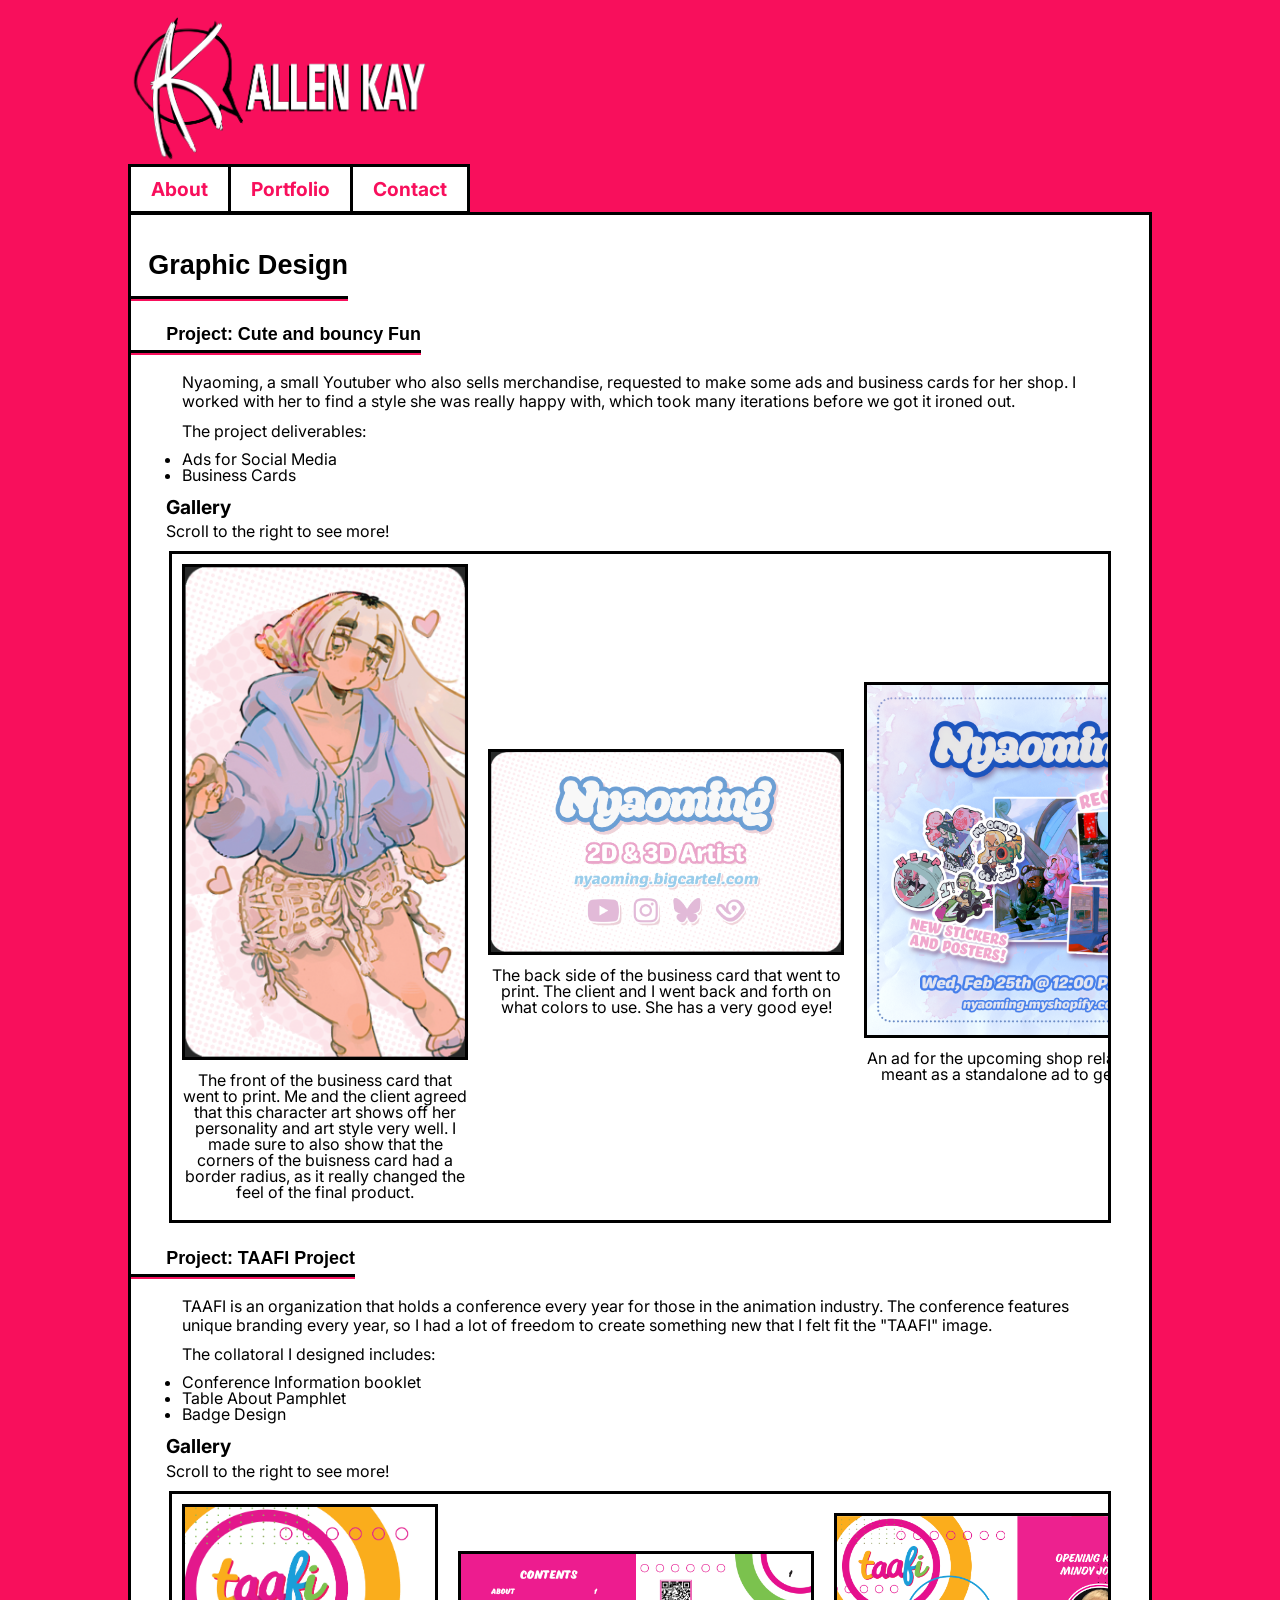
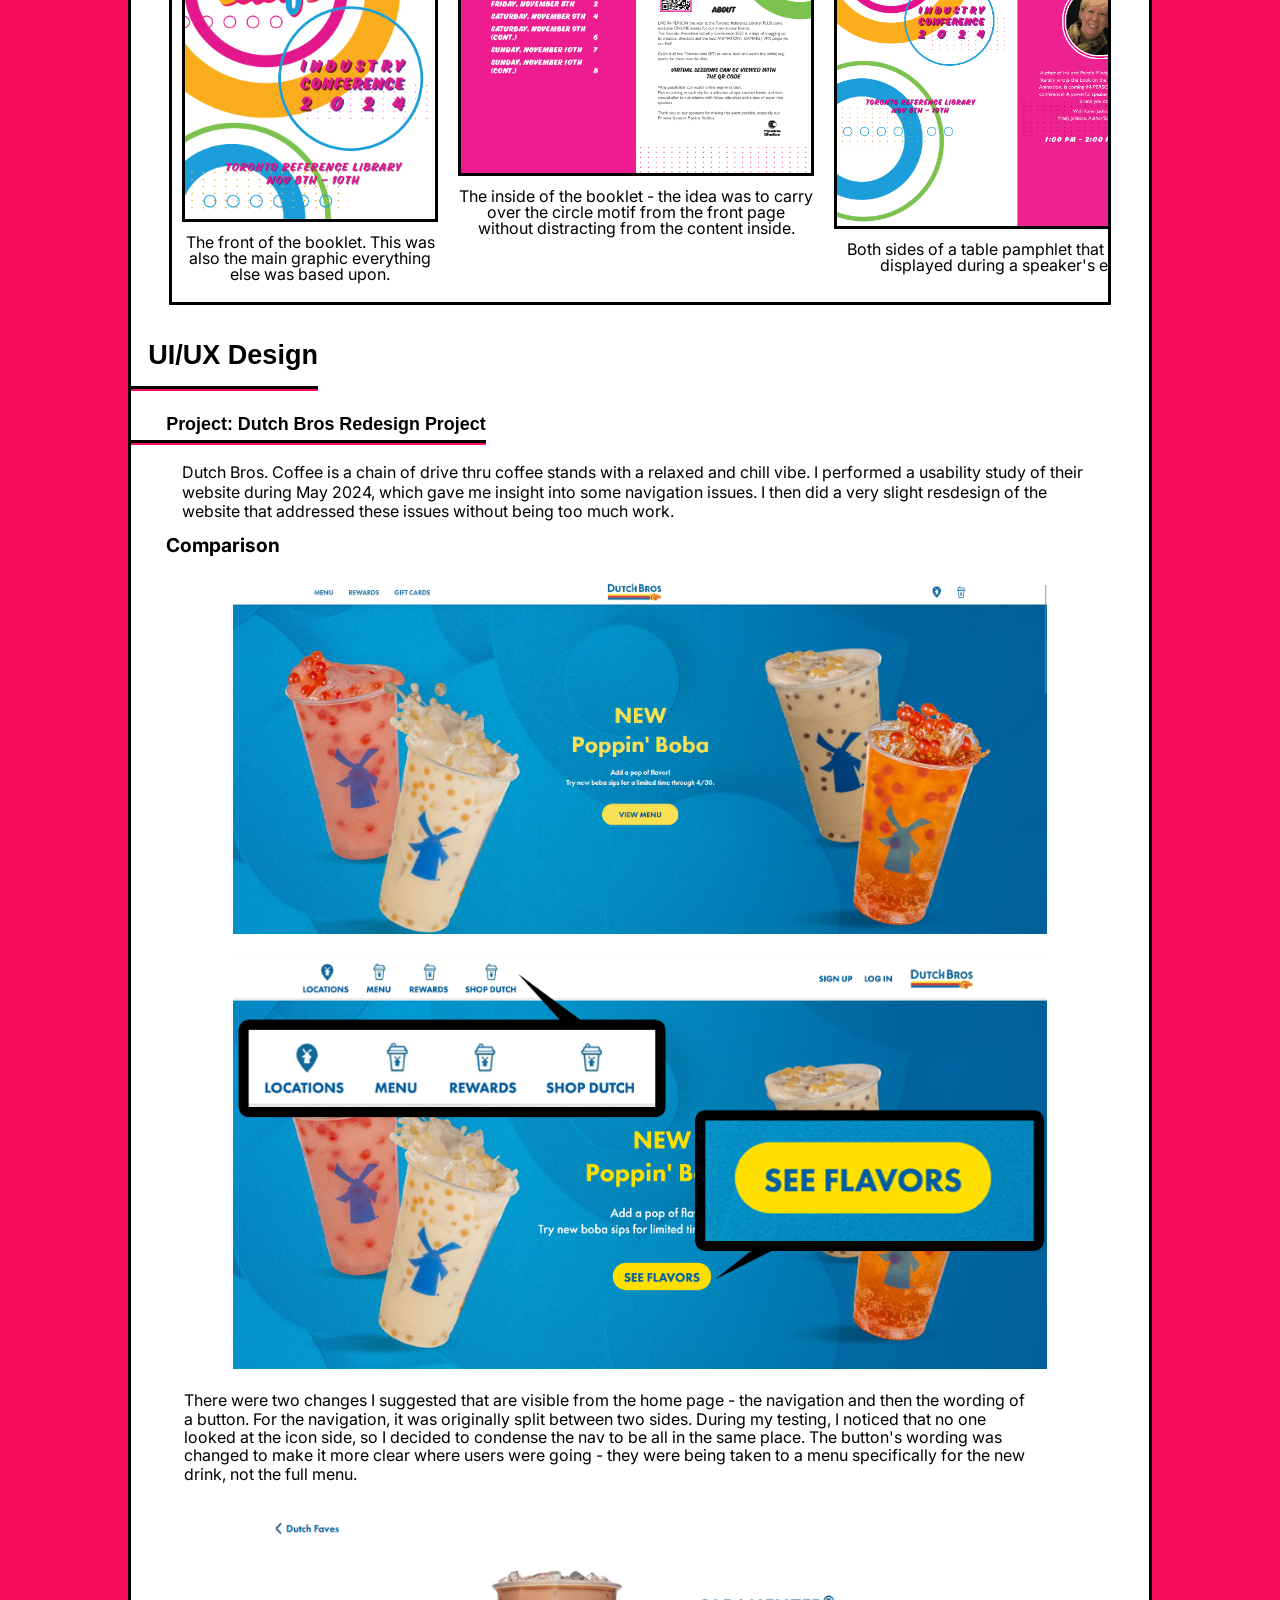
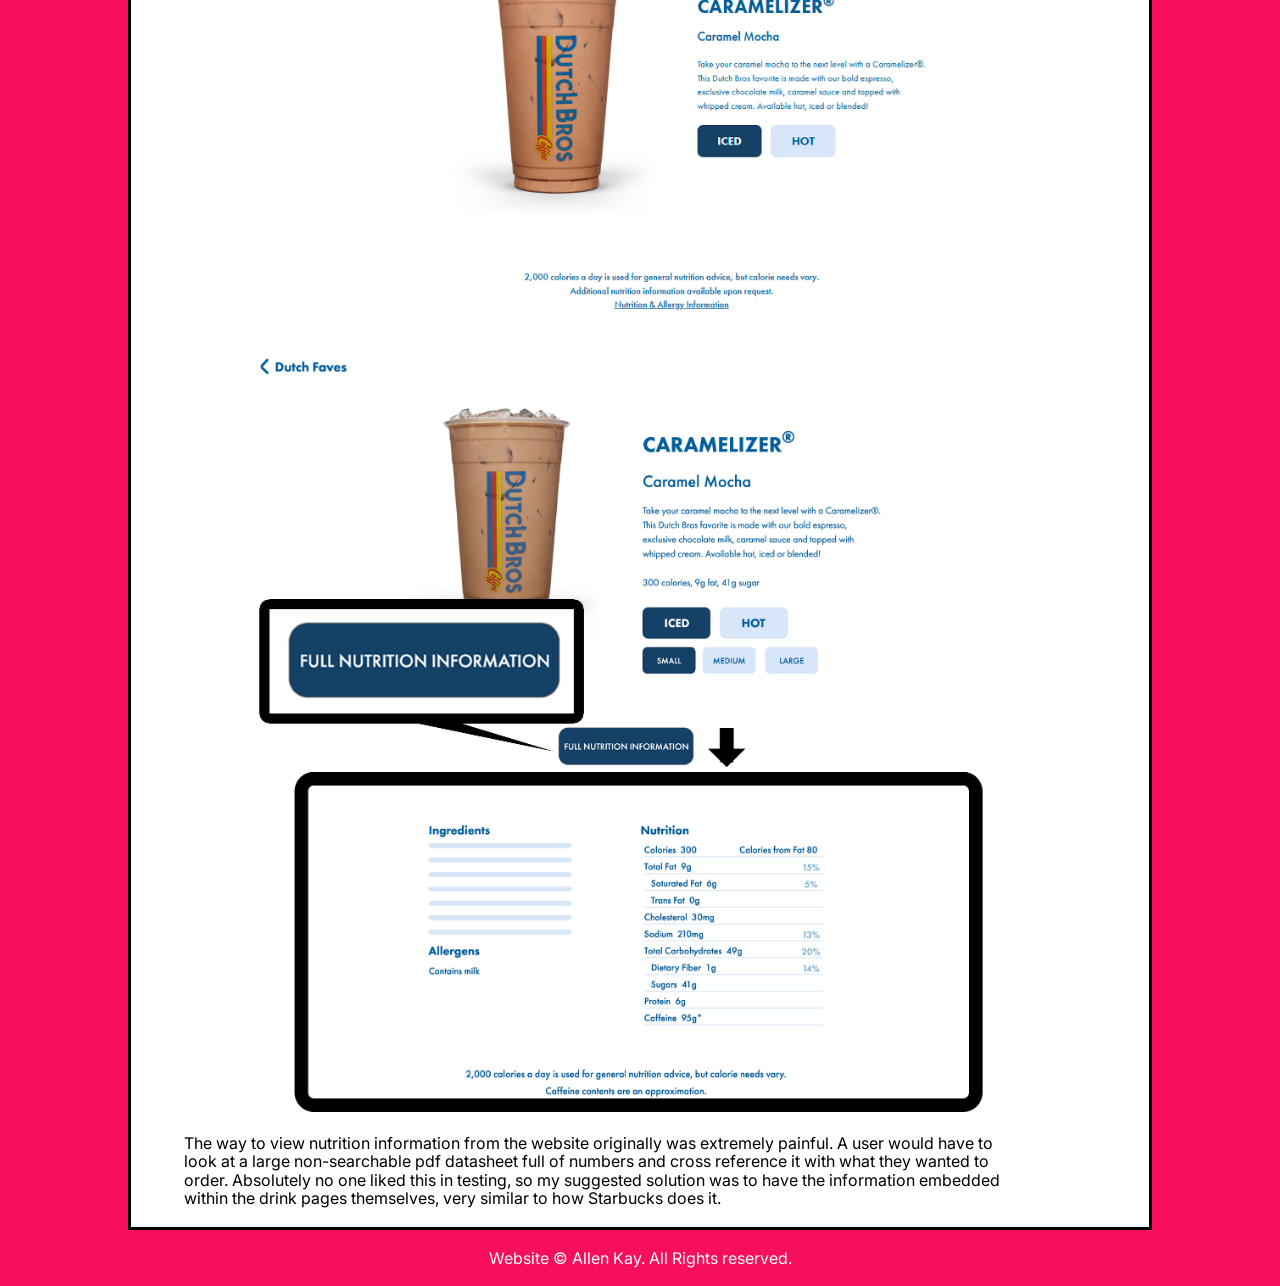
==== commit 9c4702ca: "portfolio update 1.1" ====
--- a/portfolio.html
+++ b/portfolio.html
@@ -57,6 +57,7 @@
                     </ul>
                     <section>
                         <h4>Gallery</h4>
+                        <p class="scroll">Scroll to the right to see more!</p>
                         <div class="gallery" id="nyaGallery">
                             <figure id="frontB">
                                 <img src="images/Front.png"
@@ -119,6 +120,7 @@
                     </ul>
                     <section>
                         <h4>Gallery</h4>
+                        <p class="scroll">Scroll to the right to see more!</p>
                         <div class="gallery" id="taafi">
                             <figure id="taafiFront">
                                 <img src="images/frontTaafi.png"
--- a/styles.css
+++ b/styles.css
@@ -309,15 +309,19 @@
 /* gallery styles */
 
 .gallery {
-    display: grid;
-    grid-template-columns: auto auto;
-    grid-template-rows: auto auto auto;
     justify-items: center;
     align-items: center;
-}
-
-#TAAFI img {
+    scrollbar-color: var(--pink) white;
+    padding: 10px;
+}
+
+
+.gallery img {
     border: 3px solid black;
+}
+
+.scroll{
+    margin: -10px 0 10px 35px;
 }
 
 
@@ -475,6 +479,14 @@
         flex-direction: column;
     }
 
+    h4 {
+        margin-bottom: 0;
+    }
+
+    .scroll {
+        display: none;
+    }
+
     .gallery figure {
         width: 90%;
         padding: 10px;
@@ -615,7 +627,16 @@
     }
 
     .gallery {
-        grid-gap: 10px;
+        grid-gap: 20px;
+        margin: 0 auto;
+        display: flex;
+        overflow: auto hidden;
+        width: 90%;
+        border: 3px solid black;
+    }
+
+    .scroll {
+        display: block;
     }
 
     figure {
@@ -628,11 +649,11 @@
     }
 
     .gallery img {
+        width: 400px;
+    }
+
+    #taafiFront img {
         width: 250px;
-    }
-
-    #taafiFront img {
-        width: 200px;
     }
 
     #frontB img {
@@ -758,7 +779,12 @@
     }
 
     .gallery {
-        grid-gap: 10px;
+        grid-gap: 20px;
+        margin: 0 auto;
+        display: flex;
+        overflow: auto hidden;
+        width: 90%;
+        border: 3px solid black;
     }
 
     figure {
@@ -836,11 +862,8 @@
 
     /* gallery */
 
-    .gallery {
-        grid-template-columns: auto auto auto;
-        grid-template-rows: auto auto auto;
-        justify-items: center;
-        align-items: center;
+    .scroll {
+        display: none;
     }
 
     .gallery img {
